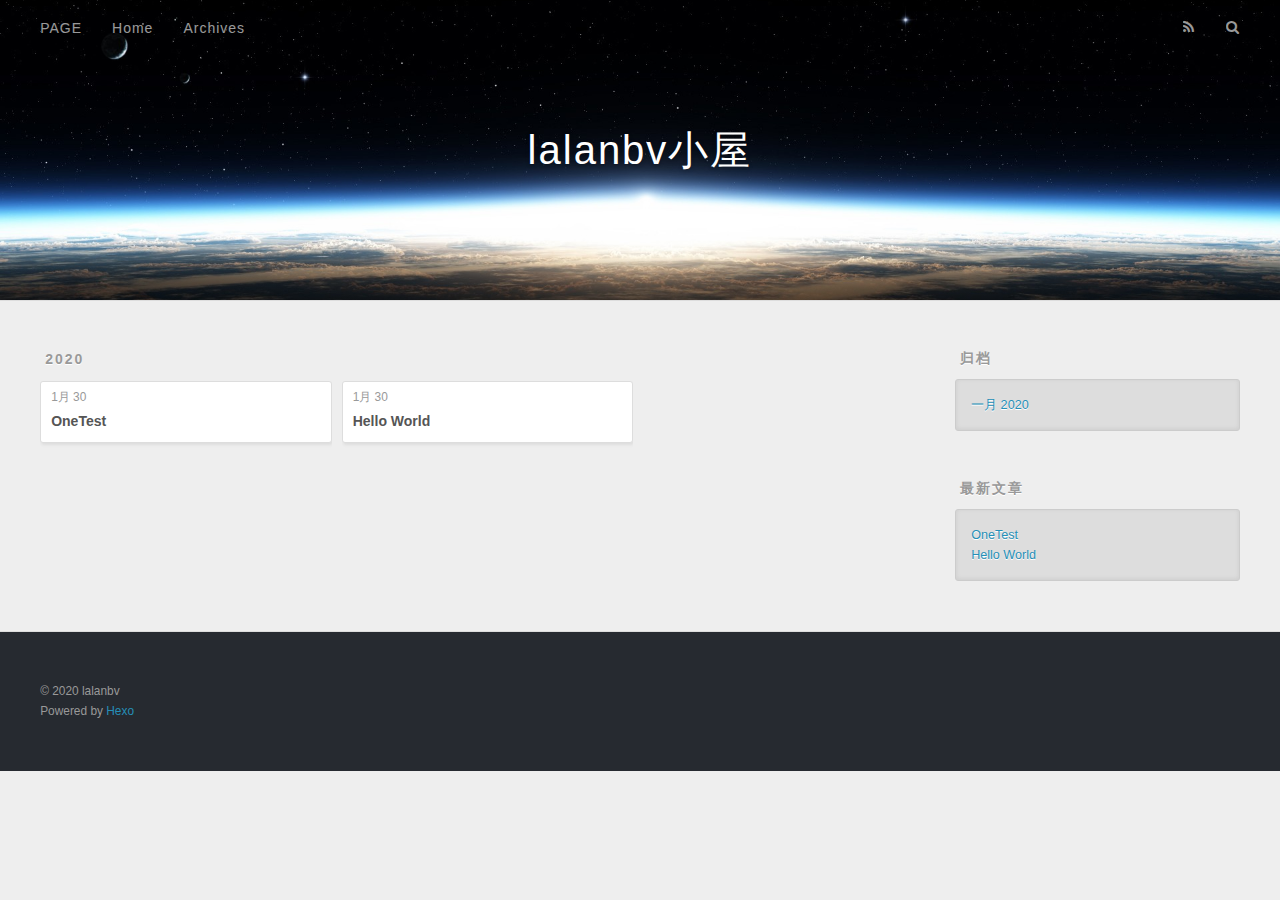
==== archives/index.html @ 75541481 "Site updated: 2020-01-31 21:48:11" ====
<!DOCTYPE html>
<html>
<head>
  <meta charset="utf-8">
  

  
  <title>归档 | lalanbv小屋</title>
  <meta name="viewport" content="width=device-width, initial-scale=1, maximum-scale=1">
  <meta property="og:type" content="website">
<meta property="og:title" content="lalanbv小屋">
<meta property="og:url" content="https://lalanbv.github.io/archives/index.html">
<meta property="og:site_name" content="lalanbv小屋">
<meta property="og:locale" content="zh_CN">
<meta property="article:author" content="lalanbv">
<meta name="twitter:card" content="summary">
  
    <link rel="alternate" href="/atom.xml" title="lalanbv小屋" type="application/atom+xml">
  
  
    <link rel="icon" href="/favicon.png">
  
  
  
<link rel="stylesheet" href="/css/style.css">

<meta name="generator" content="Hexo 4.2.0"></head>

<body>
  <div id="container">
    <div id="wrap">
      <header id="header">
  <div id="banner"></div>
  <div id="header-outer" class="outer">
    <div id="header-title" class="inner">
      <h1 id="logo-wrap">
        <a href="/" id="logo">lalanbv小屋</a>
      </h1>
      
    </div>
    <div id="header-inner" class="inner">
      <nav id="main-nav">
        <a id="main-nav-toggle" class="nav-icon"></a>
        
          <a class="main-nav-link" href="/page">PAGE</a>
        
          <a class="main-nav-link" href="/">Home</a>
        
          <a class="main-nav-link" href="/archives">Archives</a>
        
      </nav>
      <nav id="sub-nav">
        
          <a id="nav-rss-link" class="nav-icon" href="/atom.xml" title="RSS Feed"></a>
        
        <a id="nav-search-btn" class="nav-icon" title="搜索"></a>
      </nav>
      <div id="search-form-wrap">
        <form action="//google.com/search" method="get" accept-charset="UTF-8" class="search-form"><input type="search" name="q" class="search-form-input" placeholder="Search"><button type="submit" class="search-form-submit">&#xF002;</button><input type="hidden" name="sitesearch" value="https://lalanbv.github.io"></form>
      </div>
    </div>
  </div>
</header>
      <div class="outer">
        <section id="main">
  
  
    
    
      
      
      <section class="archives-wrap">
        <div class="archive-year-wrap">
          <a href="/archives/2020" class="archive-year">2020</a>
        </div>
        <div class="archives">
    
    <article class="archive-article archive-type-post">
  <div class="archive-article-inner">
    <header class="archive-article-header">
      <a href="/2020/01/30/OneTest/" class="archive-article-date">
  <time datetime="2020-01-30T15:37:26.000Z" itemprop="datePublished">1月 30</time>
</a>
      
  
    <h1 itemprop="name">
      <a class="archive-article-title" href="/2020/01/30/OneTest/">OneTest</a>
    </h1>
  

    </header>
  </div>
</article>
  
    
    
    <article class="archive-article archive-type-post">
  <div class="archive-article-inner">
    <header class="archive-article-header">
      <a href="/2020/01/30/hello-world/" class="archive-article-date">
  <time datetime="2020-01-30T10:28:28.131Z" itemprop="datePublished">1月 30</time>
</a>
      
  
    <h1 itemprop="name">
      <a class="archive-article-title" href="/2020/01/30/hello-world/">Hello World</a>
    </h1>
  

    </header>
  </div>
</article>
  
  
    </div></section>
  


</section>
        
          <aside id="sidebar">
  
    

  
    

  
    
  
    
  <div class="widget-wrap">
    <h3 class="widget-title">归档</h3>
    <div class="widget">
      <ul class="archive-list"><li class="archive-list-item"><a class="archive-list-link" href="/archives/2020/01/">一月 2020</a></li></ul>
    </div>
  </div>


  
    
  <div class="widget-wrap">
    <h3 class="widget-title">最新文章</h3>
    <div class="widget">
      <ul>
        
          <li>
            <a href="/2020/01/30/OneTest/">OneTest</a>
          </li>
        
          <li>
            <a href="/2020/01/30/hello-world/">Hello World</a>
          </li>
        
      </ul>
    </div>
  </div>

  
</aside>
        
      </div>
      <footer id="footer">
  
  <div class="outer">
    <div id="footer-info" class="inner">
      &copy; 2020 lalanbv<br>
      Powered by <a href="http://hexo.io/" target="_blank">Hexo</a>
    </div>
  </div>
</footer>
    </div>
    <nav id="mobile-nav">
  
    <a href="/page" class="mobile-nav-link">PAGE</a>
  
    <a href="/" class="mobile-nav-link">Home</a>
  
    <a href="/archives" class="mobile-nav-link">Archives</a>
  
</nav>
    

<script src="//ajax.googleapis.com/ajax/libs/jquery/2.0.3/jquery.min.js"></script>


  
<link rel="stylesheet" href="/fancybox/jquery.fancybox.css">

  
<script src="/fancybox/jquery.fancybox.pack.js"></script>




<script src="/js/script.js"></script>




  </div>
</body>
</html>
---- css/style.css ----
body {
  width: 100%;
}
body:before,
body:after {
  content: "";
  display: table;
}
body:after {
  clear: both;
}
html,
body,
div,
span,
applet,
object,
iframe,
h1,
h2,
h3,
h4,
h5,
h6,
p,
blockquote,
pre,
a,
abbr,
acronym,
address,
big,
cite,
code,
del,
dfn,
em,
img,
ins,
kbd,
q,
s,
samp,
small,
strike,
strong,
sub,
sup,
tt,
var,
dl,
dt,
dd,
ol,
ul,
li,
fieldset,
form,
label,
legend,
table,
caption,
tbody,
tfoot,
thead,
tr,
th,
td {
  margin: 0;
  padding: 0;
  border: 0;
  outline: 0;
  font-weight: inherit;
  font-style: inherit;
  font-family: inherit;
  font-size: 100%;
  vertical-align: baseline;
}
body {
  line-height: 1;
  color: #000;
  background: #fff;
}
ol,
ul {
  list-style: none;
}
table {
  border-collapse: separate;
  border-spacing: 0;
  vertical-align: middle;
}
caption,
th,
td {
  text-align: left;
  font-weight: normal;
  vertical-align: middle;
}
a img {
  border: none;
}
input,
button {
  margin: 0;
  padding: 0;
}
input::-moz-focus-inner,
button::-moz-focus-inner {
  border: 0;
  padding: 0;
}
@font-face {
  font-family: FontAwesome;
  font-style: normal;
  font-weight: normal;
  src: url("fonts/fontawesome-webfont.eot?v=#4.0.3");
  src: url("fonts/fontawesome-webfont.eot?#iefix&v=#4.0.3") format("embedded-opentype"), url("fonts/fontawesome-webfont.woff?v=#4.0.3") format("woff"), url("fonts/fontawesome-webfont.ttf?v=#4.0.3") format("truetype"), url("fonts/fontawesome-webfont.svg#fontawesomeregular?v=#4.0.3") format("svg");
}
html,
body,
#container {
  height: 100%;
}
body {
  background: #eee;
  font: 14px -apple-system, BlinkMacSystemFont, "Segoe UI", "Roboto", "Oxygen", "Ubuntu", "Cantarell", "Fira Sans", "Droid Sans", "Helvetica Neue", sans-serif;
  -webkit-text-size-adjust: 100%;
}
.outer {
  max-width: 1220px;
  margin: 0 auto;
  padding: 0 20px;
}
.outer:before,
.outer:after {
  content: "";
  display: table;
}
.outer:after {
  clear: both;
}
.inner {
  display: inline;
  float: left;
  width: 98.33333333333333%;
  margin: 0 0.833333333333333%;
}
.left,
.alignleft {
  float: left;
}
.right,
.alignright {
  float: right;
}
.clear {
  clear: both;
}
#container {
  position: relative;
}
.mobile-nav-on {
  overflow: hidden;
}
#wrap {
  height: 100%;
  width: 100%;
  position: absolute;
  top: 0;
  left: 0;
  -webkit-transition: 0.2s ease-out;
  -moz-transition: 0.2s ease-out;
  -ms-transition: 0.2s ease-out;
  transition: 0.2s ease-out;
  z-index: 1;
  background: #eee;
}
.mobile-nav-on #wrap {
  left: 280px;
}
@media screen and (min-width: 768px) {
  #main {
    display: inline;
    float: left;
    width: 73.33333333333333%;
    margin: 0 0.833333333333333%;
  }
}
.article-date,
.article-category-link,
.archive-year,
.widget-title {
  text-decoration: none;
  text-transform: uppercase;
  letter-spacing: 2px;
  color: #999;
  margin-bottom: 1em;
  margin-left: 5px;
  line-height: 1em;
  text-shadow: 0 1px #fff;
  font-weight: bold;
}
.article-inner,
.archive-article-inner {
  background: #fff;
  -webkit-box-shadow: 1px 2px 3px #ddd;
  box-shadow: 1px 2px 3px #ddd;
  border: 1px solid #ddd;
  border-radius: 3px;
}
.article-entry h1,
.widget h1 {
  font-size: 2em;
}
.article-entry h2,
.widget h2 {
  font-size: 1.5em;
}
.article-entry h3,
.widget h3 {
  font-size: 1.3em;
}
.article-entry h4,
.widget h4 {
  font-size: 1.2em;
}
.article-entry h5,
.widget h5 {
  font-size: 1em;
}
.article-entry h6,
.widget h6 {
  font-size: 1em;
  color: #999;
}
.article-entry hr,
.widget hr {
  border: 1px dashed #ddd;
}
.article-entry strong,
.widget strong {
  font-weight: bold;
}
.article-entry em,
.widget em,
.article-entry cite,
.widget cite {
  font-style: italic;
}
.article-entry sup,
.widget sup,
.article-entry sub,
.widget sub {
  font-size: 0.75em;
  line-height: 0;
  position: relative;
  vertical-align: baseline;
}
.article-entry sup,
.widget sup {
  top: -0.5em;
}
.article-entry sub,
.widget sub {
  bottom: -0.2em;
}
.article-entry small,
.widget small {
  font-size: 0.85em;
}
.article-entry acronym,
.widget acronym,
.article-entry abbr,
.widget abbr {
  border-bottom: 1px dotted;
}
.article-entry ul,
.widget ul,
.article-entry ol,
.widget ol,
.article-entry dl,
.widget dl {
  margin: 0 20px;
  line-height: 1.6em;
}
.article-entry ul ul,
.widget ul ul,
.article-entry ol ul,
.widget ol ul,
.article-entry ul ol,
.widget ul ol,
.article-entry ol ol,
.widget ol ol {
  margin-top: 0;
  margin-bottom: 0;
}
.article-entry ul,
.widget ul {
  list-style: disc;
}
.article-entry ol,
.widget ol {
  list-style: decimal;
}
.article-entry dt,
.widget dt {
  font-weight: bold;
}
#header {
  height: 300px;
  position: relative;
  border-bottom: 1px solid #ddd;
}
#header:before,
#header:after {
  content: "";
  position: absolute;
  left: 0;
  right: 0;
  height: 40px;
}
#header:before {
  top: 0;
  background: -webkit-linear-gradient(rgba(0,0,0,0.2), transparent);
  background: -moz-linear-gradient(rgba(0,0,0,0.2), transparent);
  background: -ms-linear-gradient(rgba(0,0,0,0.2), transparent);
  background: linear-gradient(rgba(0,0,0,0.2), transparent);
}
#header:after {
  bottom: 0;
  background: -webkit-linear-gradient(transparent, rgba(0,0,0,0.2));
  background: -moz-linear-gradient(transparent, rgba(0,0,0,0.2));
  background: -ms-linear-gradient(transparent, rgba(0,0,0,0.2));
  background: linear-gradient(transparent, rgba(0,0,0,0.2));
}
#header-outer {
  height: 100%;
  position: relative;
}
#header-inner {
  position: relative;
  overflow: hidden;
}
#banner {
  position: absolute;
  top: 0;
  left: 0;
  width: 100%;
  height: 100%;
  background: url("images/banner.jpg") center #000;
  -webkit-background-size: cover;
  -moz-background-size: cover;
  background-size: cover;
  z-index: -1;
}
#header-title {
  text-align: center;
  height: 40px;
  position: absolute;
  top: 50%;
  left: 0;
  margin-top: -20px;
}
#logo,
#subtitle {
  text-decoration: none;
  color: #fff;
  font-weight: 300;
  text-shadow: 0 1px 4px rgba(0,0,0,0.3);
}
#logo {
  font-size: 40px;
  line-height: 40px;
  letter-spacing: 2px;
}
#subtitle {
  font-size: 16px;
  line-height: 16px;
  letter-spacing: 1px;
}
#subtitle-wrap {
  margin-top: 16px;
}
#main-nav {
  float: left;
  margin-left: -15px;
}
.nav-icon,
.main-nav-link {
  float: left;
  color: #fff;
  opacity: 0.6;
  text-decoration: none;
  text-shadow: 0 1px rgba(0,0,0,0.2);
  -webkit-transition: opacity 0.2s;
  -moz-transition: opacity 0.2s;
  -ms-transition: opacity 0.2s;
  transition: opacity 0.2s;
  display: block;
  padding: 20px 15px;
}
.nav-icon:hover,
.main-nav-link:hover {
  opacity: 1;
}
.nav-icon {
  font-family: FontAwesome;
  text-align: center;
  font-size: 14px;
  width: 14px;
  height: 14px;
  padding: 20px 15px;
  position: relative;
  cursor: pointer;
}
.main-nav-link {
  font-weight: 300;
  letter-spacing: 1px;
}
@media screen and (max-width: 479px) {
  .main-nav-link {
    display: none;
  }
}
#main-nav-toggle {
  display: none;
}
#main-nav-toggle:before {
  content: "\f0c9";
}
@media screen and (max-width: 479px) {
  #main-nav-toggle {
    display: block;
  }
}
#sub-nav {
  float: right;
  margin-right: -15px;
}
#nav-rss-link:before {
  content: "\f09e";
}
#nav-search-btn:before {
  content: "\f002";
}
#search-form-wrap {
  position: absolute;
  top: 15px;
  width: 150px;
  height: 30px;
  right: -150px;
  opacity: 0;
  -webkit-transition: 0.2s ease-out;
  -moz-transition: 0.2s ease-out;
  -ms-transition: 0.2s ease-out;
  transition: 0.2s ease-out;
}
#search-form-wrap.on {
  opacity: 1;
  right: 0;
}
@media screen and (max-width: 479px) {
  #search-form-wrap {
    width: 100%;
    right: -100%;
  }
}
.search-form {
  position: absolute;
  top: 0;
  left: 0;
  right: 0;
  background: #fff;
  padding: 5px 15px;
  border-radius: 15px;
  -webkit-box-shadow: 0 0 10px rgba(0,0,0,0.3);
  box-shadow: 0 0 10px rgba(0,0,0,0.3);
}
.search-form-input {
  border: none;
  background: none;
  color: #555;
  width: 100%;
  font: 13px -apple-system, BlinkMacSystemFont, "Segoe UI", "Roboto", "Oxygen", "Ubuntu", "Cantarell", "Fira Sans", "Droid Sans", "Helvetica Neue", sans-serif;
  outline: none;
}
.search-form-input::-webkit-search-results-decoration,
.search-form-input::-webkit-search-cancel-button {
  -webkit-appearance: none;
}
.search-form-submit {
  position: absolute;
  top: 50%;
  right: 10px;
  margin-top: -7px;
  font: 13px FontAwesome;
  border: none;
  background: none;
  color: #bbb;
  cursor: pointer;
}
.search-form-submit:hover,
.search-form-submit:focus {
  color: #777;
}
.article {
  margin: 50px 0;
}
.article-inner {
  overflow: hidden;
}
.article-meta:before,
.article-meta:after {
  content: "";
  display: table;
}
.article-meta:after {
  clear: both;
}
.article-date {
  float: left;
}
.article-category {
  float: left;
  line-height: 1em;
  color: #ccc;
  text-shadow: 0 1px #fff;
  margin-left: 8px;
}
.article-category:before {
  content: "\2022";
}
.article-category-link {
  margin: 0 12px 1em;
}
.article-header {
  padding: 20px 20px 0;
}
.article-title {
  text-decoration: none;
  font-size: 2em;
  font-weight: bold;
  color: #555;
  line-height: 1.1em;
  -webkit-transition: color 0.2s;
  -moz-transition: color 0.2s;
  -ms-transition: color 0.2s;
  transition: color 0.2s;
}
a.article-title:hover {
  color: #258fb8;
}
.article-entry {
  color: #555;
  padding: 0 20px;
}
.article-entry:before,
.article-entry:after {
  content: "";
  display: table;
}
.article-entry:after {
  clear: both;
}
.article-entry p,
.article-entry table {
  line-height: 1.6em;
  margin: 1.6em 0;
}
.article-entry h1,
.article-entry h2,
.article-entry h3,
.article-entry h4,
.article-entry h5,
.article-entry h6 {
  font-weight: bold;
}
.article-entry h1,
.article-entry h2,
.article-entry h3,
.article-entry h4,
.article-entry h5,
.article-entry h6 {
  line-height: 1.1em;
  margin: 1.1em 0;
}
.article-entry a {
  color: #258fb8;
  text-decoration: none;
}
.article-entry a:hover {
  text-decoration: underline;
}
.article-entry ul,
.article-entry ol,
.article-entry dl {
  margin-top: 1.6em;
  margin-bottom: 1.6em;
}
.article-entry img,
.article-entry video {
  max-width: 100%;
  height: auto;
  display: block;
  margin: auto;
}
.article-entry iframe {
  border: none;
}
.article-entry table {
  width: 100%;
  border-collapse: collapse;
  border-spacing: 0;
}
.article-entry th {
  font-weight: bold;
  border-bottom: 3px solid #ddd;
  padding-bottom: 0.5em;
}
.article-entry td {
  border-bottom: 1px solid #ddd;
  padding: 10px 0;
}
.article-entry blockquote {
  font-family: Georgia, "Times New Roman", serif;
  font-size: 1.4em;
  margin: 1.6em 20px;
  text-align: center;
}
.article-entry blockquote footer {
  font-size: 14px;
  margin: 1.6em 0;
  font-family: -apple-system, BlinkMacSystemFont, "Segoe UI", "Roboto", "Oxygen", "Ubuntu", "Cantarell", "Fira Sans", "Droid Sans", "Helvetica Neue", sans-serif;
}
.article-entry blockquote footer cite:before {
  content: "—";
  padding: 0 0.5em;
}
.article-entry .pullquote {
  text-align: left;
  width: 45%;
  margin: 0;
}
.article-entry .pullquote.left {
  margin-left: 0.5em;
  margin-right: 1em;
}
.article-entry .pullquote.right {
  margin-right: 0.5em;
  margin-left: 1em;
}
.article-entry .caption {
  color: #999;
  display: block;
  font-size: 0.9em;
  margin-top: 0.5em;
  position: relative;
  text-align: center;
}
.article-entry .video-container {
  position: relative;
  padding-top: 56.25%;
  height: 0;
  overflow: hidden;
}
.article-entry .video-container iframe,
.article-entry .video-container object,
.article-entry .video-container embed {
  position: absolute;
  top: 0;
  left: 0;
  width: 100%;
  height: 100%;
  margin-top: 0;
}
.article-more-link a {
  display: inline-block;
  line-height: 1em;
  padding: 6px 15px;
  border-radius: 15px;
  background: #eee;
  color: #999;
  text-shadow: 0 1px #fff;
  text-decoration: none;
}
.article-more-link a:hover {
  background: #258fb8;
  color: #fff;
  text-decoration: none;
  text-shadow: 0 1px #1e7293;
}
.article-footer {
  font-size: 0.85em;
  line-height: 1.6em;
  border-top: 1px solid #ddd;
  padding-top: 1.6em;
  margin: 0 20px 20px;
}
.article-footer:before,
.article-footer:after {
  content: "";
  display: table;
}
.article-footer:after {
  clear: both;
}
.article-footer a {
  color: #999;
  text-decoration: none;
}
.article-footer a:hover {
  color: #555;
}
.article-tag-list-item {
  float: left;
  margin-right: 10px;
}
.article-tag-list-link:before {
  content: "#";
}
.article-comment-link {
  float: right;
}
.article-comment-link:before {
  content: "\f075";
  font-family: FontAwesome;
  padding-right: 8px;
}
.article-share-link {
  cursor: pointer;
  float: right;
  margin-left: 20px;
}
.article-share-link:before {
  content: "\f064";
  font-family: FontAwesome;
  padding-right: 6px;
}
#article-nav {
  position: relative;
}
#article-nav:before,
#article-nav:after {
  content: "";
  display: table;
}
#article-nav:after {
  clear: both;
}
@media screen and (min-width: 768px) {
  #article-nav {
    margin: 50px 0;
  }
  #article-nav:before {
    width: 8px;
    height: 8px;
    position: absolute;
    top: 50%;
    left: 50%;
    margin-top: -4px;
    margin-left: -4px;
    content: "";
    border-radius: 50%;
    background: #ddd;
    -webkit-box-shadow: 0 1px 2px #fff;
    box-shadow: 0 1px 2px #fff;
  }
}
.article-nav-link-wrap {
  text-decoration: none;
  text-shadow: 0 1px #fff;
  color: #999;
  -webkit-box-sizing: border-box;
  -moz-box-sizing: border-box;
  box-sizing: border-box;
  margin-top: 50px;
  text-align: center;
  display: block;
}
.article-nav-link-wrap:hover {
  color: #555;
}
@media screen and (min-width: 768px) {
  .article-nav-link-wrap {
    width: 50%;
    margin-top: 0;
  }
}
@media screen and (min-width: 768px) {
  #article-nav-newer {
    float: left;
    text-align: right;
    padding-right: 20px;
  }
}
@media screen and (min-width: 768px) {
  #article-nav-older {
    float: right;
    text-align: left;
    padding-left: 20px;
  }
}
.article-nav-caption {
  text-transform: uppercase;
  letter-spacing: 2px;
  color: #ddd;
  line-height: 1em;
  font-weight: bold;
}
#article-nav-newer .article-nav-caption {
  margin-right: -2px;
}
.article-nav-title {
  font-size: 0.85em;
  line-height: 1.6em;
  margin-top: 0.5em;
}
.article-share-box {
  position: absolute;
  display: none;
  background: #fff;
  -webkit-box-shadow: 1px 2px 10px rgba(0,0,0,0.2);
  box-shadow: 1px 2px 10px rgba(0,0,0,0.2);
  border-radius: 3px;
  margin-left: -145px;
  overflow: hidden;
  z-index: 1;
}
.article-share-box.on {
  display: block;
}
.article-share-input {
  width: 100%;
  background: none;
  -webkit-box-sizing: border-box;
  -moz-box-sizing: border-box;
  box-sizing: border-box;
  font: 14px -apple-system, BlinkMacSystemFont, "Segoe UI", "Roboto", "Oxygen", "Ubuntu", "Cantarell", "Fira Sans", "Droid Sans", "Helvetica Neue", sans-serif;
  padding: 0 15px;
  color: #555;
  outline: none;
  border: 1px solid #ddd;
  border-radius: 3px 3px 0 0;
  height: 36px;
  line-height: 36px;
}
.article-share-links {
  background: #eee;
}
.article-share-links:before,
.article-share-links:after {
  content: "";
  display: table;
}
.article-share-links:after {
  clear: both;
}
.article-share-twitter,
.article-share-facebook,
.article-share-pinterest,
.article-share-google {
  width: 50px;
  height: 36px;
  display: block;
  float: left;
  position: relative;
  color: #999;
  text-shadow: 0 1px #fff;
}
.article-share-twitter:before,
.article-share-facebook:before,
.article-share-pinterest:before,
.article-share-google:before {
  font-size: 20px;
  font-family: FontAwesome;
  width: 20px;
  height: 20px;
  position: absolute;
  top: 50%;
  left: 50%;
  margin-top: -10px;
  margin-left: -10px;
  text-align: center;
}
.article-share-twitter:hover,
.article-share-facebook:hover,
.article-share-pinterest:hover,
.article-share-google:hover {
  color: #fff;
}
.article-share-twitter:before {
  content: "\f099";
}
.article-share-twitter:hover {
  background: #00aced;
  text-shadow: 0 1px #008abe;
}
.article-share-facebook:before {
  content: "\f09a";
}
.article-share-facebook:hover {
  background: #3b5998;
  text-shadow: 0 1px #2f477a;
}
.article-share-pinterest:before {
  content: "\f0d2";
}
.article-share-pinterest:hover {
  background: #cb2027;
  text-shadow: 0 1px #a21a1f;
}
.article-share-google:before {
  content: "\f0d5";
}
.article-share-google:hover {
  background: #dd4b39;
  text-shadow: 0 1px #be3221;
}
.article-gallery {
  background: #000;
  position: relative;
}
.article-gallery-photos {
  position: relative;
  overflow: hidden;
}
.article-gallery-img {
  display: none;
  max-width: 100%;
}
.article-gallery-img:first-child {
  display: block;
}
.article-gallery-img.loaded {
  position: absolute;
  display: block;
}
.article-gallery-img img {
  display: block;
  max-width: 100%;
  margin: 0 auto;
}
#comments {
  background: #fff;
  -webkit-box-shadow: 1px 2px 3px #ddd;
  box-shadow: 1px 2px 3px #ddd;
  padding: 20px;
  border: 1px solid #ddd;
  border-radius: 3px;
  margin: 50px 0;
}
#comments a {
  color: #258fb8;
}
.archives-wrap {
  margin: 50px 0;
}
.archives:before,
.archives:after {
  content: "";
  display: table;
}
.archives:after {
  clear: both;
}
.archive-year-wrap {
  margin-bottom: 1em;
}
.archives {
  -webkit-column-gap: 10px;
  -moz-column-gap: 10px;
  column-gap: 10px;
}
@media screen and (min-width: 480px) and (max-width: 767px) {
  .archives {
    -webkit-column-count: 2;
    -moz-column-count: 2;
    column-count: 2;
  }
}
@media screen and (min-width: 768px) {
  .archives {
    -webkit-column-count: 3;
    -moz-column-count: 3;
    column-count: 3;
  }
}
.archive-article {
  -webkit-column-break-inside: avoid;
  page-break-inside: avoid;
  overflow: hidden;
  break-inside: avoid-column;
}
.archive-article-inner {
  padding: 10px;
  margin-bottom: 15px;
}
.archive-article-title {
  text-decoration: none;
  font-weight: bold;
  color: #555;
  -webkit-transition: color 0.2s;
  -moz-transition: color 0.2s;
  -ms-transition: color 0.2s;
  transition: color 0.2s;
  line-height: 1.6em;
}
.archive-article-title:hover {
  color: #258fb8;
}
.archive-article-footer {
  margin-top: 1em;
}
.archive-article-date {
  color: #999;
  text-decoration: none;
  font-size: 0.85em;
  line-height: 1em;
  margin-bottom: 0.5em;
  display: block;
}
#page-nav {
  margin: 50px auto;
  background: #fff;
  -webkit-box-shadow: 1px 2px 3px #ddd;
  box-shadow: 1px 2px 3px #ddd;
  border: 1px solid #ddd;
  border-radius: 3px;
  text-align: center;
  color: #999;
  overflow: hidden;
}
#page-nav:before,
#page-nav:after {
  content: "";
  display: table;
}
#page-nav:after {
  clear: both;
}
#page-nav a,
#page-nav span {
  padding: 10px 20px;
  line-height: 1;
  height: 2ex;
}
#page-nav a {
  color: #999;
  text-decoration: none;
}
#page-nav a:hover {
  background: #999;
  color: #fff;
}
#page-nav .prev {
  float: left;
}
#page-nav .next {
  float: right;
}
#page-nav .page-number {
  display: inline-block;
}
@media screen and (max-width: 479px) {
  #page-nav .page-number {
    display: none;
  }
}
#page-nav .current {
  color: #555;
  font-weight: bold;
}
#page-nav .space {
  color: #ddd;
}
#footer {
  background: #262a30;
  padding: 50px 0;
  border-top: 1px solid #ddd;
  color: #999;
}
#footer a {
  color: #258fb8;
  text-decoration: none;
}
#footer a:hover {
  text-decoration: underline;
}
#footer-info {
  line-height: 1.6em;
  font-size: 0.85em;
}
.article-entry pre,
.article-entry .highlight {
  background: #2d2d2d;
  margin: 0 -20px;
  padding: 15px 20px;
  border-style: solid;
  border-color: #ddd;
  border-width: 1px 0;
  overflow: auto;
  color: #ccc;
  line-height: 22.400000000000002px;
}
.article-entry .highlight .gutter pre,
.article-entry .gist .gist-file .gist-data .line-numbers {
  color: #666;
  font-size: 0.85em;
}
.article-entry pre,
.article-entry code {
  font-family: "Source Code Pro", Consolas, Monaco, Menlo, Consolas, monospace;
}
.article-entry code {
  background: #eee;
  text-shadow: 0 1px #fff;
  padding: 0 0.3em;
}
.article-entry pre code {
  background: none;
  text-shadow: none;
  padding: 0;
}
.article-entry .highlight pre {
  border: none;
  margin: 0;
  padding: 0;
}
.article-entry .highlight table {
  margin: 0;
  width: auto;
}
.article-entry .highlight td {
  border: none;
  padding: 0;
}
.article-entry .highlight figcaption {
  font-size: 0.85em;
  color: #999;
  line-height: 1em;
  margin-bottom: 1em;
}
.article-entry .highlight figcaption:before,
.article-entry .highlight figcaption:after {
  content: "";
  display: table;
}
.article-entry .highlight figcaption:after {
  clear: both;
}
.article-entry .highlight figcaption a {
  float: right;
}
.article-entry .highlight .gutter pre {
  text-align: right;
  padding-right: 20px;
}
.article-entry .highlight .line {
  height: 22.400000000000002px;
}
.article-entry .highlight .line.marked {
  background: #515151;
}
.article-entry .gist {
  margin: 0 -20px;
  border-style: solid;
  border-color: #ddd;
  border-width: 1px 0;
  background: #2d2d2d;
  padding: 15px 20px 15px 0;
}
.article-entry .gist .gist-file {
  border: none;
  font-family: "Source Code Pro", Consolas, Monaco, Menlo, Consolas, monospace;
  margin: 0;
}
.article-entry .gist .gist-file .gist-data {
  background: none;
  border: none;
}
.article-entry .gist .gist-file .gist-data .line-numbers {
  background: none;
  border: none;
  padding: 0 20px 0 0;
}
.article-entry .gist .gist-file .gist-data .line-data {
  padding: 0 !important;
}
.article-entry .gist .gist-file .highlight {
  margin: 0;
  padding: 0;
  border: none;
}
.article-entry .gist .gist-file .gist-meta {
  background: #2d2d2d;
  color: #999;
  font: 0.85em -apple-system, BlinkMacSystemFont, "Segoe UI", "Roboto", "Oxygen", "Ubuntu", "Cantarell", "Fira Sans", "Droid Sans", "Helvetica Neue", sans-serif;
  text-shadow: 0 0;
  padding: 0;
  margin-top: 1em;
  margin-left: 20px;
}
.article-entry .gist .gist-file .gist-meta a {
  color: #258fb8;
  font-weight: normal;
}
.article-entry .gist .gist-file .gist-meta a:hover {
  text-decoration: underline;
}
pre .comment,
pre .title {
  color: #999;
}
pre .variable,
pre .attribute,
pre .tag,
pre .regexp,
pre .ruby .constant,
pre .xml .tag .title,
pre .xml .pi,
pre .xml .doctype,
pre .html .doctype,
pre .css .id,
pre .css .class,
pre .css .pseudo {
  color: #f2777a;
}
pre .number,
pre .preprocessor,
pre .built_in,
pre .literal,
pre .params,
pre .constant {
  color: #f99157;
}
pre .class,
pre .ruby .class .title,
pre .css .rules .attribute {
  color: #9c9;
}
pre .string,
pre .value,
pre .inheritance,
pre .header,
pre .ruby .symbol,
pre .xml .cdata {
  color: #9c9;
}
pre .css .hexcolor {
  color: #6cc;
}
pre .function,
pre .python .decorator,
pre .python .title,
pre .ruby .function .title,
pre .ruby .title .keyword,
pre .perl .sub,
pre .javascript .title,
pre .coffeescript .title {
  color: #69c;
}
pre .keyword,
pre .javascript .function {
  color: #c9c;
}
@media screen and (max-width: 479px) {
  #mobile-nav {
    position: absolute;
    top: 0;
    left: 0;
    width: 280px;
    height: 100%;
    background: #191919;
    border-right: 1px solid #fff;
  }
}
@media screen and (max-width: 479px) {
  .mobile-nav-link {
    display: block;
    color: #999;
    text-decoration: none;
    padding: 15px 20px;
    font-weight: bold;
  }
  .mobile-nav-link:hover {
    color: #fff;
  }
}
@media screen and (min-width: 768px) {
  #sidebar {
    display: inline;
    float: left;
    width: 23.333333333333332%;
    margin: 0 0.833333333333333%;
  }
}
.widget-wrap {
  margin: 50px 0;
}
.widget {
  color: #777;
  text-shadow: 0 1px #fff;
  background: #ddd;
  -webkit-box-shadow: 0 -1px 4px #ccc inset;
  box-shadow: 0 -1px 4px #ccc inset;
  border: 1px solid #ccc;
  padding: 15px;
  border-radius: 3px;
}
.widget a {
  color: #258fb8;
  text-decoration: none;
}
.widget a:hover {
  text-decoration: underline;
}
.widget ul ul,
.widget ol ul,
.widget dl ul,
.widget ul ol,
.widget ol ol,
.widget dl ol,
.widget ul dl,
.widget ol dl,
.widget dl dl {
  margin-left: 15px;
  list-style: disc;
}
.widget {
  line-height: 1.6em;
  word-wrap: break-word;
  font-size: 0.9em;
}
.widget ul,
.widget ol {
  list-style: none;
  margin: 0;
}
.widget ul ul,
.widget ol ul,
.widget ul ol,
.widget ol ol {
  margin: 0 20px;
}
.widget ul ul,
.widget ol ul {
  list-style: disc;
}
.widget ul ol,
.widget ol ol {
  list-style: decimal;
}
.category-list-count,
.tag-list-count,
.archive-list-count {
  padding-left: 5px;
  color: #999;
  font-size: 0.85em;
}
.category-list-count:before,
.tag-list-count:before,
.archive-list-count:before {
  content: "(";
}
.category-list-count:after,
.tag-list-count:after,
.archive-list-count:after {
  content: ")";
}
.tagcloud a {
  margin-right: 5px;
  display: inline-block;
}
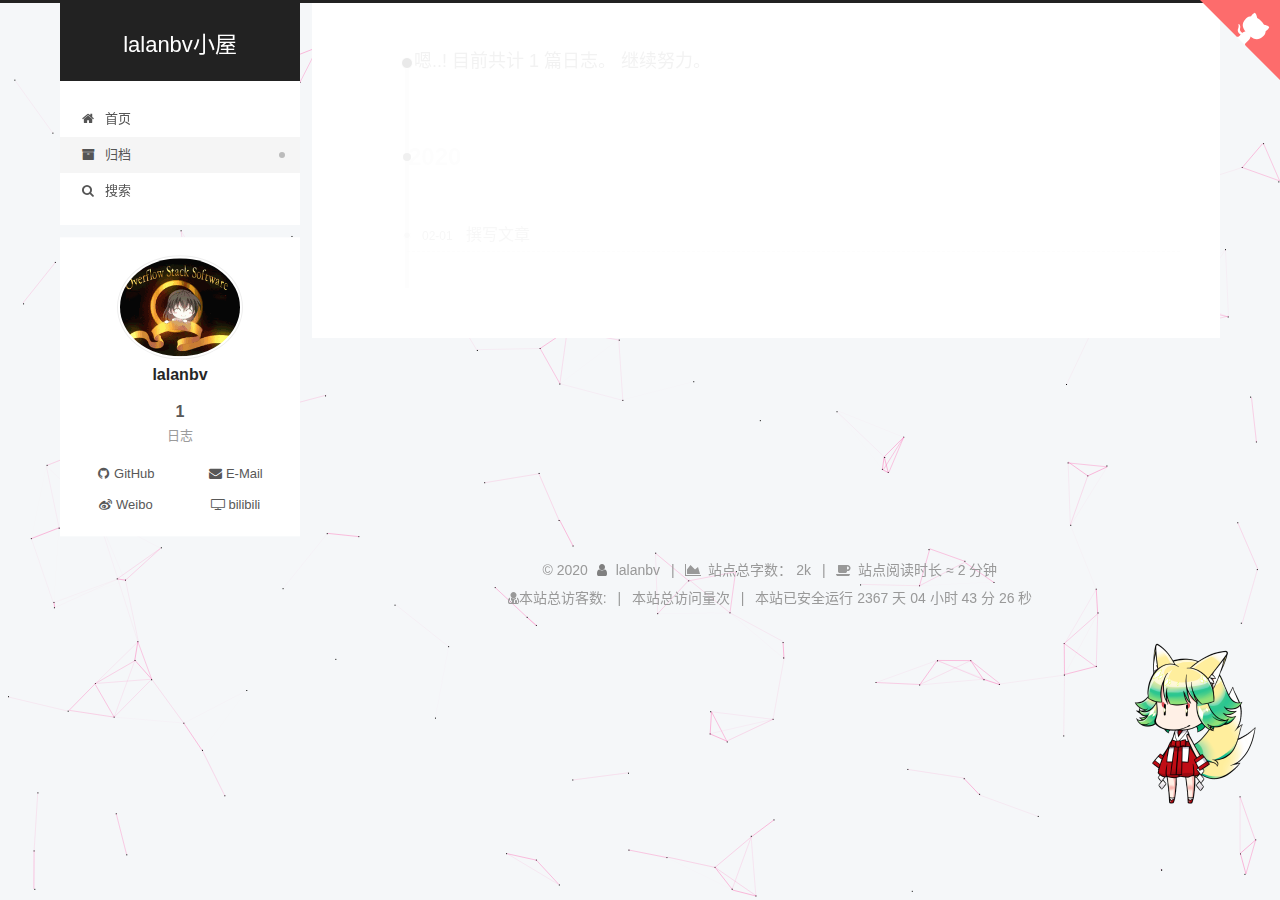
==== commit b58e753f: "Site updated: 2020-02-12 13:28:38" ====
--- a/archives/index.html
+++ b/archives/index.html
@@ -1,12 +1,47 @@
 <!DOCTYPE html>
-<html>
+<html lang="zh-CN">
 <head>
-  <meta charset="utf-8">
-  
-
-  
-  <title>归档 | lalanbv小屋</title>
-  <meta name="viewport" content="width=device-width, initial-scale=1, maximum-scale=1">
+  <meta charset="UTF-8">
+<meta name="viewport" content="width=device-width, initial-scale=1, maximum-scale=2">
+<meta name="theme-color" content="#222">
+<meta name="generator" content="Hexo 4.2.0">
+
+<link rel="stylesheet" href="/css/main.css">
+
+
+<link rel="stylesheet" href="/lib/font-awesome/css/font-awesome.min.css">
+
+
+<script id="hexo-configurations">
+  var NexT = window.NexT || {};
+  var CONFIG = {
+    hostname: new URL('https://lalanbv.github.io').hostname,
+    root: '/',
+    scheme: 'Pisces',
+    version: '7.7.0',
+    exturl: false,
+    sidebar: {"position":"left","display":"post","padding":18,"offset":12,"onmobile":false},
+    copycode: {"enable":true,"show_result":true,"style":null},
+    back2top: {"enable":true,"sidebar":false,"scrollpercent":false},
+    bookmark: {"enable":false,"color":"#222","save":"auto"},
+    fancybox: false,
+    mediumzoom: false,
+    lazyload: false,
+    pangu: false,
+    comments: {"style":"tabs","active":null,"storage":true,"lazyload":false,"nav":null},
+    algolia: {
+      appID: '',
+      apiKey: '',
+      indexName: '',
+      hits: {"per_page":10},
+      labels: {"input_placeholder":"Search for Posts","hits_empty":"We didn't find any results for the search: ${query}","hits_stats":"${hits} results found in ${time} ms"}
+    },
+    localsearch: {"enable":true,"trigger":"auto","top_n_per_article":1,"unescape":false,"preload":false},
+    path: 'search.xml',
+    motion: {"enable":true,"async":false,"transition":{"post_block":"fadeIn","post_header":"slideDownIn","post_body":"slideDownIn","coll_header":"slideLeftIn","sidebar":"slideUpIn"}}
+  };
+</script>
+
   <meta property="og:type" content="website">
 <meta property="og:title" content="lalanbv小屋">
 <meta property="og:url" content="https://lalanbv.github.io/archives/index.html">
@@ -14,190 +49,508 @@
 <meta property="og:locale" content="zh_CN">
 <meta property="article:author" content="lalanbv">
 <meta name="twitter:card" content="summary">
-  
-    <link rel="alternate" href="/atom.xml" title="lalanbv小屋" type="application/atom+xml">
-  
-  
-    <link rel="icon" href="/favicon.png">
-  
-  
-  
-<link rel="stylesheet" href="/css/style.css">
-
-<meta name="generator" content="Hexo 4.2.0"></head>
-
-<body>
-  <div id="container">
-    <div id="wrap">
-      <header id="header">
-  <div id="banner"></div>
-  <div id="header-outer" class="outer">
-    <div id="header-title" class="inner">
-      <h1 id="logo-wrap">
-        <a href="/" id="logo">lalanbv小屋</a>
-      </h1>
+
+<link rel="canonical" href="https://lalanbv.github.io/archives/">
+
+
+<script id="page-configurations">
+  // https://hexo.io/docs/variables.html
+  CONFIG.page = {
+    sidebar: "",
+    isHome: false,
+    isPost: false
+  };
+</script>
+
+  <script type="text/javascript" src="/js/src/jquery.js"></script>
+  <script type="text/javascript" src="/js/src/clickon.js"></script>
+  <title>归档 | lalanbv小屋</title>
+  
+
+
+
+
+
+
+  <noscript>
+  <style>
+  .use-motion .brand,
+  .use-motion .menu-item,
+  .sidebar-inner,
+  .use-motion .post-block,
+  .use-motion .pagination,
+  .use-motion .comments,
+  .use-motion .post-header,
+  .use-motion .post-body,
+  .use-motion .collection-header { opacity: initial; }
+
+  .use-motion .site-title,
+  .use-motion .site-subtitle {
+    opacity: initial;
+    top: initial;
+  }
+
+  .use-motion .logo-line-before i { left: initial; }
+  .use-motion .logo-line-after i { right: initial; }
+  </style>
+</noscript>
+
+</head>
+
+<body itemscope itemtype="http://schema.org/WebPage">
+  <div class="container use-motion">
+    <div class="headband"></div>
+    <a href="https://github.com/lalanbv" target="_blank" rel="noopener" class="github-corner" aria-label="View source on GitHub">
+      <svg width="80" height="80" viewBox="0 0 250 250" style="fill:#FD6C6C; color:#fff; position: absolute; top: 0; border: 0; right: 0;" aria-hidden="true">
+          <path d="M0,0 L115,115 L130,115 L142,142 L250,250 L250,0 Z"></path>
+          <path d="M128.3,109.0 C113.8,99.7 119.0,89.6 119.0,89.6 C122.0,82.7 120.5,78.6 120.5,78.6 C119.2,72.0 123.4,76.3 123.4,76.3 C127.3,80.9 125.5,87.3 125.5,87.3 C122.9,97.6 130.6,101.9 134.4,103.2" fill="currentColor" style="transform-origin: 130px 106px;" class="octo-arm"></path>
+          <path d="M115.0,115.0 C114.9,115.1 118.7,116.5 119.8,115.4 L133.7,101.6 C136.9,99.2 139.9,98.4 142.2,98.6 C133.8,88.0 127.5,74.4 143.8,58.0 C148.5,53.4 154.0,51.2 159.7,51.0 C160.3,49.4 163.2,43.6 171.4,40.1 C171.4,40.1 176.1,42.5 178.8,56.2 C183.1,58.6 187.2,61.8 190.9,65.4 C194.5,69.0 197.7,73.2 200.1,77.6 C213.8,80.2 216.3,84.9 216.3,84.9 C212.7,93.1 206.9,96.0 205.4,96.6 C205.1,102.4 203.0,107.8 198.3,112.5 C181.9,128.9 168.3,122.5 157.7,114.1 C157.9,116.9 156.7,120.9 152.7,124.9 L141.0,136.5 C139.8,137.7 141.6,141.9 141.8,141.8 Z" fill="currentColor" class="octo-body"></path>
+      </svg>
+    </a>
+    <style>.github-corner:hover .octo-arm{animation:octocat-wave 560ms ease-in-out}@keyframes octocat-wave{0%,100%{transform:rotate(0)}20%,60%{transform:rotate(-25deg)}40%,80%{transform:rotate(10deg)}}@media (max-width:500px){.github-corner:hover .octo-arm{animation:none}.github-corner .octo-arm{animation:octocat-wave 560ms ease-in-out}}</style>
+
+    <header class="header" itemscope itemtype="http://schema.org/WPHeader">
+      <div class="header-inner"><div class="site-brand-container">
+  <div class="site-meta">
+
+    <div>
+      <a href="/" class="brand" rel="start">
+        <span class="logo-line-before"><i></i></span>
+        <span class="site-title">lalanbv小屋</span>
+        <span class="logo-line-after"><i></i></span>
+      </a>
+    </div>
+  </div>
+
+  <div class="site-nav-toggle">
+    <div class="toggle" aria-label="切换导航栏">
+      <span class="toggle-line toggle-line-first"></span>
+      <span class="toggle-line toggle-line-middle"></span>
+      <span class="toggle-line toggle-line-last"></span>
+    </div>
+  </div>
+</div>
+
+
+<nav class="site-nav">
+  
+  <ul id="menu" class="menu">
+        <li class="menu-item menu-item-home">
+
+    <a href="/" rel="section"><i class="fa fa-fw fa-home"></i>首页</a>
+
+  </li>
+        <li class="menu-item menu-item-archives">
+
+    <a href="/archives/" rel="section"><i class="fa fa-fw fa-archive"></i>归档</a>
+
+  </li>
+      <li class="menu-item menu-item-search">
+        <a role="button" class="popup-trigger"><i class="fa fa-search fa-fw"></i>搜索
+        </a>
+      </li>
+  </ul>
+
+</nav>
+  <div class="site-search">
+    <div class="popup search-popup">
+    <div class="search-header">
+  <span class="search-icon">
+    <i class="fa fa-search"></i>
+  </span>
+  <div class="search-input-container">
+    <input autocomplete="off" autocorrect="off" autocapitalize="none"
+           placeholder="搜索..." spellcheck="false"
+           type="text" id="search-input">
+  </div>
+  <span class="popup-btn-close">
+    <i class="fa fa-times-circle"></i>
+  </span>
+</div>
+<div id="search-result"></div>
+
+</div>
+<div class="search-pop-overlay"></div>
+
+  </div>
+</div>
+    </header>
+
+    
+  <div class="back-to-top">
+    <i class="fa fa-arrow-up"></i>
+    <span>0%</span>
+  </div>
+
+
+    <main class="main">
+      <div class="main-inner">
+        <div class="content-wrap">
+          
+
+          <div class="content">
+            
+
+  
+  
+  
+  <div class="post-block">
+    <div class="posts-collapse">
+      <div class="collection-title">
+        <span class="collection-header">嗯..! 目前共计 1 篇日志。 继续努力。</span>
+      </div>
+
       
+    <div class="collection-year">
+      <h1 class="collection-header">2020</h1>
     </div>
-    <div id="header-inner" class="inner">
-      <nav id="main-nav">
-        <a id="main-nav-toggle" class="nav-icon"></a>
+
+  <article itemscope itemtype="http://schema.org/Article">
+    <header class="post-header">
+
+      <div class="post-meta">
+        <time itemprop="dateCreated"
+              datetime="2020-02-01T21:26:27+08:00"
+              content="2020-02-01">
+          02-01
+        </time>
+      </div>
+
+      <h2 class="post-title">
+          <a class="post-title-link" href="/2020/02/01/%E6%92%B0%E5%86%99%E6%96%87%E7%AB%A0/" itemprop="url">
+            <span itemprop="name">撰写文章</span>
+          </a>
+      </h2>
+
+    </header>
+  </article>
+
+
+    </div>
+  </div>
+  
+  
+  
+
+  
+
+
+
+          </div>
+          
+
+<script>
+  window.addEventListener('tabs:register', () => {
+    let activeClass = CONFIG.comments.activeClass;
+    if (CONFIG.comments.storage) {
+      activeClass = localStorage.getItem('comments_active') || activeClass;
+    }
+    if (activeClass) {
+      let activeTab = document.querySelector(`a[href="#comment-${activeClass}"]`);
+      if (activeTab) {
+        activeTab.click();
+      }
+    }
+  });
+  if (CONFIG.comments.storage) {
+    window.addEventListener('tabs:click', event => {
+      if (!event.target.matches('.tabs-comment .tab-content .tab-pane')) return;
+      let commentClass = event.target.classList[1];
+      localStorage.setItem('comments_active', commentClass);
+    });
+  }
+</script>
+
+        </div>
+          
+  
+  <div class="toggle sidebar-toggle">
+    <span class="toggle-line toggle-line-first"></span>
+    <span class="toggle-line toggle-line-middle"></span>
+    <span class="toggle-line toggle-line-last"></span>
+  </div>
+
+  <aside class="sidebar">
+    <div class="sidebar-inner">
+
+      <ul class="sidebar-nav motion-element">
+        <li class="sidebar-nav-toc">
+          文章目录
+        </li>
+        <li class="sidebar-nav-overview">
+          站点概览
+        </li>
+      </ul>
+
+      <!--noindex-->
+      <div class="post-toc-wrap sidebar-panel">
+      </div>
+      <!--/noindex-->
+
+      <div class="site-overview-wrap sidebar-panel">
+        <div class="site-author motion-element" itemprop="author" itemscope itemtype="http://schema.org/Person">
+    <img class="site-author-image" itemprop="image" alt="lalanbv"
+      src="/images/avatar.gif">
+  <p class="site-author-name" itemprop="name">lalanbv</p>
+  <div class="site-description" itemprop="description"></div>
+</div>
+<div class="site-state-wrap motion-element">
+  <nav class="site-state">
+      <div class="site-state-item site-state-posts">
+          <a href="/archives/">
         
-          <a class="main-nav-link" href="/page">PAGE</a>
+          <span class="site-state-item-count">1</span>
+          <span class="site-state-item-name">日志</span>
+        </a>
+      </div>
+  </nav>
+</div>
+  <div class="links-of-author motion-element">
+      <span class="links-of-author-item">
+        <a href="https://github.com/lalanbv" title="GitHub → https:&#x2F;&#x2F;github.com&#x2F;lalanbv" rel="noopener" target="_blank"><i class="fa fa-fw fa-github"></i>GitHub</a>
+      </span>
+      <span class="links-of-author-item">
+        <a href="mailto:a398344860@foxmail.com" title="E-Mail → mailto:a398344860@foxmail.com" rel="noopener" target="_blank"><i class="fa fa-fw fa-envelope"></i>E-Mail</a>
+      </span>
+      <span class="links-of-author-item">
+        <a href="https://weibo.com/lalanbv" title="Weibo → https:&#x2F;&#x2F;weibo.com&#x2F;lalanbv" rel="noopener" target="_blank"><i class="fa fa-fw fa-weibo"></i>Weibo</a>
+      </span>
+      <span class="links-of-author-item">
+        <a href="https://space.bilibili.com/12299140" title="bilibili → https:&#x2F;&#x2F;space.bilibili.com&#x2F;12299140" rel="noopener" target="_blank"><i class="fa fa-fw fa-tv"></i>bilibili</a>
+      </span>
+  </div>
+
+
+
+      </div>
+
+    </div>
+  </aside>
+  <div id="sidebar-dimmer"></div>
+
+
+      </div>
+    </main>
+
+    <footer class="footer">
+      <div class="footer-inner">
         
-          <a class="main-nav-link" href="/">Home</a>
+
+<div class="copyright">
+  
+  &copy; 
+  <span itemprop="copyrightYear">2020</span>
+  <span class="with-love">
+    <i class="fa fa-user"></i>
+  </span>
+  <span class="author" itemprop="copyrightHolder">lalanbv</span>
+    <span class="post-meta-divider">|</span>
+    <span class="post-meta-item-icon">
+      <i class="fa fa-area-chart"></i>
+    </span>
+      <span class="post-meta-item-text">站点总字数：</span>
+    <span title="站点总字数">2k</span>
+    <span class="post-meta-divider">|</span>
+    <span class="post-meta-item-icon">
+      <i class="fa fa-coffee"></i>
+    </span>
+      <span class="post-meta-item-text">站点阅读时长 &asymp;</span>
+    <span title="站点阅读时长">2 分钟</span>
+</div>
+  <div class="powered-by">
+    <span id="busuanzi_container_site_uv">
+      <i class="fa fa-user-md"></i>本站总访客数:<span id="busuanzi_value_site_uv"></span>
+        <span class="post-meta-divider">|</span>
+    </span>
+    <span id="busuanzi_container_site_pv">
+        本站总访问量<span id="busuanzi_value_site_pv"></span>次
+          <span class="post-meta-divider">|</span>
+    </span>
+    <span id="BZYXDATE"></span>
+  </div>
+
+<script language=javascript>
+function show_date_time(){
+  var now = new Date(); 
+  window.setTimeout("show_date_time()", 1000);
+      var grt= new Date("01/30/2020 12:00:00");//此处修改你的建站时间或者网站上线时间 
+      now.setTime(now.getTime()+250); 
+      days = (now - grt ) / 1000 / 60 / 60 / 24; dnum = Math.floor(days); 
+      hours = (now - grt ) / 1000 / 60 / 60 - (24 * dnum); hnum = Math.floor(hours); 
+      if(String(hnum).length ==1 ){hnum = "0" + hnum;} minutes = (now - grt ) / 1000 /60 - (24 * 60 * dnum) - (60 * hnum); 
+      mnum = Math.floor(minutes); if(String(mnum).length ==1 ){mnum = "0" + mnum;} 
+      seconds = (now - grt ) / 1000 - (24 * 60 * 60 * dnum) - (60 * 60 * hnum) - (60 * mnum); 
+      snum = Math.round(seconds); if(String(snum).length ==1 ){snum = "0" + snum;} 
+      document.getElementById("BZYXDATE").innerHTML = "本站已安全运行 "+dnum+" 天 "+hnum + " 小时 " + mnum + " 分 " + snum + " 秒"; 
+}
+show_date_time();
+</script>
         
-          <a class="main-nav-link" href="/archives">Archives</a>
-        
-      </nav>
-      <nav id="sub-nav">
-        
-          <a id="nav-rss-link" class="nav-icon" href="/atom.xml" title="RSS Feed"></a>
-        
-        <a id="nav-search-btn" class="nav-icon" title="搜索"></a>
-      </nav>
-      <div id="search-form-wrap">
-        <form action="//google.com/search" method="get" accept-charset="UTF-8" class="search-form"><input type="search" name="q" class="search-form-input" placeholder="Search"><button type="submit" class="search-form-submit">&#xF002;</button><input type="hidden" name="sitesearch" value="https://lalanbv.github.io"></form>
-      </div>
-    </div>
-  </div>
-</header>
-      <div class="outer">
-        <section id="main">
-  
-  
-    
-    
-      
-      
-      <section class="archives-wrap">
-        <div class="archive-year-wrap">
-          <a href="/archives/2020" class="archive-year">2020</a>
-        </div>
-        <div class="archives">
-    
-    <article class="archive-article archive-type-post">
-  <div class="archive-article-inner">
-    <header class="archive-article-header">
-      <a href="/2020/01/30/OneTest/" class="archive-article-date">
-  <time datetime="2020-01-30T15:37:26.000Z" itemprop="datePublished">1月 30</time>
-</a>
-      
-  
-    <h1 itemprop="name">
-      <a class="archive-article-title" href="/2020/01/30/OneTest/">OneTest</a>
-    </h1>
-  
-
-    </header>
-  </div>
-</article>
-  
-    
-    
-    <article class="archive-article archive-type-post">
-  <div class="archive-article-inner">
-    <header class="archive-article-header">
-      <a href="/2020/01/30/hello-world/" class="archive-article-date">
-  <time datetime="2020-01-30T10:28:28.131Z" itemprop="datePublished">1月 30</time>
-</a>
-      
-  
-    <h1 itemprop="name">
-      <a class="archive-article-title" href="/2020/01/30/hello-world/">Hello World</a>
-    </h1>
-  
-
-    </header>
-  </div>
-</article>
-  
-  
-    </div></section>
-  
-
-
-</section>
-        
-          <aside id="sidebar">
-  
-    
-
-  
-    
-
-  
-    
-  
-    
-  <div class="widget-wrap">
-    <h3 class="widget-title">归档</h3>
-    <div class="widget">
-      <ul class="archive-list"><li class="archive-list-item"><a class="archive-list-link" href="/archives/2020/01/">一月 2020</a></li></ul>
-    </div>
-  </div>
-
-
-  
-    
-  <div class="widget-wrap">
-    <h3 class="widget-title">最新文章</h3>
-    <div class="widget">
-      <ul>
-        
-          <li>
-            <a href="/2020/01/30/OneTest/">OneTest</a>
-          </li>
-        
-          <li>
-            <a href="/2020/01/30/hello-world/">Hello World</a>
-          </li>
-        
-      </ul>
-    </div>
-  </div>
-
-  
-</aside>
-        
-      </div>
-      <footer id="footer">
-  
-  <div class="outer">
-    <div id="footer-info" class="inner">
-      &copy; 2020 lalanbv<br>
-      Powered by <a href="http://hexo.io/" target="_blank">Hexo</a>
-    </div>
-  </div>
-</footer>
-    </div>
-    <nav id="mobile-nav">
-  
-    <a href="/page" class="mobile-nav-link">PAGE</a>
-  
-    <a href="/" class="mobile-nav-link">Home</a>
-  
-    <a href="/archives" class="mobile-nav-link">Archives</a>
-  
-</nav>
-    
-
-<script src="//ajax.googleapis.com/ajax/libs/jquery/2.0.3/jquery.min.js"></script>
-
-
-  
-<link rel="stylesheet" href="/fancybox/jquery.fancybox.css">
-
-  
-<script src="/fancybox/jquery.fancybox.pack.js"></script>
-
-
-
-
-<script src="/js/script.js"></script>
-
-
-
-
-  </div>
-</body>
-</html>+<div class="busuanzi-count">
+  <script async src="https://busuanzi.ibruce.info/busuanzi/2.3/busuanzi.pure.mini.js"></script>
+</div>
+
+
+
+
+
+
+  <script>
+  function leancloudSelector(url) {
+    url = encodeURI(url);
+    return document.getElementById(url).querySelector('.leancloud-visitors-count');
+  }
+  if (CONFIG.page.isPost) {
+    function addCount(Counter) {
+      var visitors = document.querySelector('.leancloud_visitors');
+      var url = decodeURI(visitors.getAttribute('id'));
+      var title = visitors.getAttribute('data-flag-title');
+
+      Counter('get', `/classes/Counter?where=${JSON.stringify({ url })}`)
+        .then(response => response.json())
+        .then(({ results }) => {
+          if (results.length > 0) {
+            var counter = results[0];
+              leancloudSelector(url).innerText = counter.time + 1;
+            Counter('put', '/classes/Counter/' + counter.objectId, { time: { '__op': 'Increment', 'amount': 1 } })
+              .then(response => response.json())
+              .catch(error => {
+                console.error('Failed to save visitor count', error);
+              })
+          } else {
+              leancloudSelector(url).innerText = 'Counter not initialized! More info at console err msg.';
+              console.error('ATTENTION! LeanCloud counter has security bug, see how to solve it here: https://github.com/theme-next/hexo-leancloud-counter-security. \n However, you can still use LeanCloud without security, by setting `security` option to `false`.');
+            
+          }
+        })
+        .catch(error => {
+          console.error('LeanCloud Counter Error', error);
+        });
+    }
+  } else {
+    function showTime(Counter) {
+      var visitors = document.querySelectorAll('.leancloud_visitors');
+      var entries = [...visitors].map(element => {
+        return decodeURI(element.getAttribute('id'));
+      });
+
+      Counter('get', `/classes/Counter?where=${JSON.stringify({ url: { '$in': entries } })}`)
+        .then(response => response.json())
+        .then(({ results }) => {
+          if (results.length === 0) {
+            document.querySelectorAll('.leancloud_visitors .leancloud-visitors-count').forEach(element => {
+              element.innerText = 0;
+            });
+            return;
+          }
+          for (let item of results) {
+            let { url, time } = item;
+            leancloudSelector(url).innerText = time;
+          }
+          for (let url of entries) {
+            var element = leancloudSelector(url);
+            if (element.innerText == '') {
+              element.innerText = 0;
+            }
+          }
+        })
+        .catch(error => {
+          console.error('LeanCloud Counter Error', error);
+        });
+    }
+  }
+
+  fetch('https://app-router.leancloud.cn/2/route?appId=')
+    .then(response => response.json())
+    .then(({ api_server }) => {
+      var Counter = (method, url, data) => {
+        return fetch(`https://${api_server}/1.1${url}`, {
+          method: method,
+          headers: {
+            'X-LC-Id': '',
+            'X-LC-Key': '',
+            'Content-Type': 'application/json',
+          },
+          body: JSON.stringify(data)
+        });
+      };
+      if (CONFIG.page.isPost) {
+        if (CONFIG.hostname !== location.hostname) return;
+        addCount(Counter);
+      } else if (document.querySelectorAll('.post-title-link').length >= 1) {
+        showTime(Counter);
+      }
+    });
+  </script>
+
+
+      </div>
+    </footer>
+  </div>
+
+  
+  
+  <script color='255,105,180' opacity='1' zIndex='-1' count='198' src="/lib/canvas-nest/canvas-nest.min.js"></script>
+  <script src="/lib/anime.min.js"></script>
+  <script src="/lib/velocity/velocity.min.js"></script>
+  <script src="/lib/velocity/velocity.ui.min.js"></script>
+
+<script src="/js/utils.js"></script>
+
+<script src="/js/motion.js"></script>
+
+
+<script src="/js/schemes/pisces.js"></script>
+
+
+<script src="/js/next-boot.js"></script>
+
+
+
+
+  
+
+
+
+  <script>
+  if (CONFIG.page.isPost) {
+    wpac_init = window.wpac_init || [];
+    wpac_init.push({
+      widget: 'Rating',
+      id: ,
+      el: 'wpac-rating',
+      color: 'fc6423'
+    });
+    (function() {
+      if ('WIDGETPACK_LOADED' in window) return;
+      WIDGETPACK_LOADED = true;
+      var mc = document.createElement('script');
+      mc.type = 'text/javascript';
+      mc.async = true;
+      mc.src = '//embed.widgetpack.com/widget.js';
+      var s = document.getElementsByTagName('script')[0]; s.parentNode.insertBefore(mc, s.nextSibling);
+    })();
+  }
+  </script>
+
+  
+<script src="/js/local-search.js"></script>
+
+
+
+
+
+
+
+
+
+
+
+
+
+  
+
+  
+
+<script src="/live2dw/lib/L2Dwidget.min.js?094cbace49a39548bed64abff5988b05"></script><script>L2Dwidget.init({"model":{"jsonPath":"/live2dw/assets/nico.model.json"},"display":{"position":"right","width":200,"height":400},"mobile":{"show":true,"search":null},"path":"search.xml","field":"post","format":"html","limit":10000,"symbols_count_time":{"symbols":true,"time":true,"total_symbols":true,"total_time":true,"exclude_codeblock":false},"log":false,"pluginJsPath":"lib/","pluginModelPath":"assets/","pluginRootPath":"live2dw/","tagMode":false});</script></body>
+</html>
--- a/css/main.css
+++ b/css/main.css
@@ -0,0 +1,2606 @@
+html {
+  line-height: 1.15; /* 1 */
+  -webkit-text-size-adjust: 100%; /* 2 */
+}
+body {
+  margin: 0;
+}
+main {
+  display: block;
+}
+h1 {
+  font-size: 2em;
+  margin: 0.67em 0;
+}
+hr {
+  box-sizing: content-box; /* 1 */
+  height: 0; /* 1 */
+  overflow: visible; /* 2 */
+}
+pre {
+  font-family: monospace, monospace; /* 1 */
+  font-size: 1em; /* 2 */
+}
+a {
+  background: transparent;
+}
+abbr[title] {
+  border-bottom: none; /* 1 */
+  text-decoration: underline; /* 2 */
+  text-decoration: underline dotted; /* 2 */
+}
+b,
+strong {
+  font-weight: bolder;
+}
+code,
+kbd,
+samp {
+  font-family: monospace, monospace; /* 1 */
+  font-size: 1em; /* 2 */
+}
+small {
+  font-size: 80%;
+}
+sub,
+sup {
+  font-size: 75%;
+  line-height: 0;
+  position: relative;
+  vertical-align: baseline;
+}
+sub {
+  bottom: -0.25em;
+}
+sup {
+  top: -0.5em;
+}
+img {
+  border-style: none;
+}
+button,
+input,
+optgroup,
+select,
+textarea {
+  font-family: inherit; /* 1 */
+  font-size: 100%; /* 1 */
+  line-height: 1.15; /* 1 */
+  margin: 0; /* 2 */
+}
+button,
+input {
+/* 1 */
+  overflow: visible;
+}
+button,
+select {
+/* 1 */
+  text-transform: none;
+}
+button,
+[type='button'],
+[type='reset'],
+[type='submit'] {
+  -webkit-appearance: button;
+}
+button::-moz-focus-inner,
+[type='button']::-moz-focus-inner,
+[type='reset']::-moz-focus-inner,
+[type='submit']::-moz-focus-inner {
+  border-style: none;
+  padding: 0;
+}
+button:-moz-focusring,
+[type='button']:-moz-focusring,
+[type='reset']:-moz-focusring,
+[type='submit']:-moz-focusring {
+  outline: 1px dotted ButtonText;
+}
+fieldset {
+  padding: 0.35em 0.75em 0.625em;
+}
+legend {
+  box-sizing: border-box; /* 1 */
+  color: inherit; /* 2 */
+  display: table; /* 1 */
+  max-width: 100%; /* 1 */
+  padding: 0; /* 3 */
+  white-space: normal; /* 1 */
+}
+progress {
+  vertical-align: baseline;
+}
+textarea {
+  overflow: auto;
+}
+[type='checkbox'],
+[type='radio'] {
+  box-sizing: border-box; /* 1 */
+  padding: 0; /* 2 */
+}
+[type='number']::-webkit-inner-spin-button,
+[type='number']::-webkit-outer-spin-button {
+  height: auto;
+}
+[type='search'] {
+  outline-offset: -2px; /* 2 */
+  -webkit-appearance: textfield; /* 1 */
+}
+[type='search']::-webkit-search-decoration {
+  -webkit-appearance: none;
+}
+::-webkit-file-upload-button {
+  font: inherit; /* 2 */
+  -webkit-appearance: button; /* 1 */
+}
+details {
+  display: block;
+}
+summary {
+  display: list-item;
+}
+template {
+  display: none;
+}
+[hidden] {
+  display: none;
+}
+::selection {
+  background: #262a30;
+  color: #fff;
+}
+html,
+body {
+  height: 100%;
+}
+body {
+  background: #f5f7f9;
+  color: #555;
+  font-family: 'Lato', "PingFang SC", "Microsoft YaHei", sans-serif;
+  font-size: 1em;
+  line-height: 2;
+}
+@media (max-width: 991px) {
+  body {
+    padding-left: 0 !important;
+    padding-right: 0 !important;
+  }
+}
+h1,
+h2,
+h3,
+h4,
+h5,
+h6 {
+  font-family: 'Lato', "PingFang SC", "Microsoft YaHei", sans-serif;
+  font-weight: bold;
+  line-height: 1.5;
+  margin: 20px 0 15px;
+}
+h1 {
+  font-size: 1.5em;
+}
+h2 {
+  font-size: 1.375em;
+}
+h3 {
+  font-size: 1.25em;
+}
+h4 {
+  font-size: 1.125em;
+}
+h5 {
+  font-size: 1em;
+}
+h6 {
+  font-size: 0.875em;
+}
+p {
+  margin: 0 0 20px 0;
+}
+a,
+span.exturl {
+  border-bottom: 1px solid #999;
+  color: #555;
+  outline: 0;
+  text-decoration: none;
+  overflow-wrap: break-word;
+  word-wrap: break-word;
+  cursor: pointer;
+}
+a:hover,
+span.exturl:hover {
+  border-bottom-color: #222;
+  color: #222;
+}
+iframe,
+img,
+video {
+  display: block;
+  margin-left: auto;
+  margin-right: auto;
+  max-width: 100%;
+}
+hr {
+  background-color: #ddd;
+  background-image: repeating-linear-gradient(-45deg, #fff, #fff 4px, transparent 4px, transparent 8px);
+  border: 0;
+  height: 3px;
+  margin: 40px 0;
+}
+blockquote {
+  border-left: 4px solid #ddd;
+  color: #666;
+  margin: 0;
+  padding: 0 15px;
+}
+blockquote cite::before {
+  content: '-';
+  padding: 0 5px;
+}
+dt {
+  font-weight: 700;
+}
+dd {
+  margin: 0;
+  padding: 0;
+}
+kbd {
+  background-color: #f5f5f5;
+  background-image: linear-gradient(#eee, #fff, #eee);
+  border: 1px solid #ccc;
+  border-radius: 0.2em;
+  box-shadow: 0.1em 0.1em 0.2em rgba(0,0,0,0.1);
+  font-family: inherit;
+  padding: 0.1em 0.3em;
+  white-space: nowrap;
+}
+.table-container {
+  -webkit-overflow-scrolling: touch;
+  overflow: auto;
+}
+table {
+  border-collapse: collapse;
+  border-spacing: 0;
+  font-size: 0.875em;
+  margin: 0 0 20px 0;
+  width: 100%;
+}
+tbody tr:nth-of-type(odd) {
+  background: #f9f9f9;
+}
+tbody tr:hover {
+  background: #f5f5f5;
+}
+caption,
+th,
+td {
+  font-weight: normal;
+  padding: 8px;
+  text-align: left;
+  vertical-align: middle;
+}
+th,
+td {
+  border: 1px solid #ddd;
+  border-bottom: 3px solid #ddd;
+}
+th {
+  font-weight: 700;
+  padding-bottom: 10px;
+}
+td {
+  border-bottom-width: 1px;
+}
+.btn {
+  background: #fff;
+  border: 2px solid #555;
+  border-radius: 2px;
+  color: #555;
+  display: inline-block;
+  font-size: 0.875em;
+  line-height: 2;
+  padding: 0 20px;
+  text-decoration: none;
+  transition-property: background-color;
+  transition-delay: 0s;
+  transition-duration: 0.2s;
+  transition-timing-function: ease-in-out;
+}
+.btn:hover {
+  background: #222;
+  border-color: #222;
+  color: #fff;
+}
+.btn + .btn {
+  margin: 0 0 8px 8px;
+}
+.btn .fa-fw {
+  text-align: left;
+  width: 1.285714285714286em;
+}
+.toggle {
+  line-height: 0;
+}
+.toggle .toggle-line {
+  background: #fff;
+  display: inline-block;
+  height: 2px;
+  left: 0;
+  position: relative;
+  top: 0;
+  transition: all 0.4s;
+  vertical-align: top;
+  width: 100%;
+}
+.toggle .toggle-line:not(:first-child) {
+  margin-top: 3px;
+}
+.toggle.toggle-arrow .toggle-line-first {
+  left: 50%;
+  top: 2px;
+  transform: rotate(45deg);
+  width: 50%;
+}
+.toggle.toggle-arrow .toggle-line-middle {
+  left: 2px;
+  width: 90%;
+}
+.toggle.toggle-arrow .toggle-line-last {
+  left: 50%;
+  top: -2px;
+  transform: rotate(-45deg);
+  width: 50%;
+}
+.toggle.toggle-close .toggle-line-first {
+  transform: rotate(-45deg);
+  top: 5px;
+}
+.toggle.toggle-close .toggle-line-middle {
+  opacity: 0;
+}
+.toggle.toggle-close .toggle-line-last {
+  transform: rotate(45deg);
+  top: -5px;
+}
+.highlight-container {
+  position: relative;
+}
+.highlight-container:hover .copy-btn,
+.highlight-container .copy-btn:focus {
+  opacity: 1;
+}
+.copy-btn {
+  color: #333;
+  cursor: pointer;
+  display: inline-block;
+  font-weight: 700;
+  line-height: 1.6;
+  opacity: 0;
+  outline: 0;
+  padding: 2px 6px;
+  position: absolute;
+  transition: opacity 0.3s ease-in-out;
+  vertical-align: middle;
+  white-space: nowrap;
+  -moz-user-select: none;
+  -ms-user-select: none;
+  -webkit-user-select: none;
+  user-select: none;
+  background-color: #eee;
+  background-image: linear-gradient(#fcfcfc, #eee);
+  border: 1px solid #d5d5d5;
+  border-radius: 3px;
+  font-size: 0.8125em;
+  right: 4px;
+  top: 8px;
+}
+.highlight,
+pre {
+  background: #2d2d2d;
+  color: #ccc;
+  line-height: 1.6;
+  margin: 0 auto 20px;
+}
+pre,
+code {
+  font-family: consolas, Menlo, monospace, "PingFang SC", "Microsoft YaHei";
+}
+code {
+  background: #eee;
+  border-radius: 3px;
+  color: #555;
+  padding: 2px 4px;
+  overflow-wrap: break-word;
+  word-wrap: break-word;
+}
+.highlight *::selection {
+  background: #515151;
+}
+.highlight pre {
+  border: 0;
+  margin: 0;
+  padding: 10px 0;
+}
+.highlight table {
+  border: 0;
+  margin: 0;
+  width: auto;
+}
+.highlight td {
+  border: 0;
+  padding: 0;
+}
+.highlight figcaption {
+  background: #eee;
+  color: #ccc;
+  font-size: 0.875em;
+  line-height: 1.2;
+  padding: 0.5em;
+}
+.highlight figcaption::before,
+.highlight figcaption::after {
+  content: ' ';
+  display: table;
+}
+.highlight figcaption::after {
+  clear: both;
+}
+.highlight figcaption a {
+  color: #ccc;
+  float: right;
+}
+.highlight figcaption a:hover {
+  border-bottom-color: #ccc;
+}
+.highlight .gutter {
+  -moz-user-select: none;
+  -ms-user-select: none;
+  -webkit-user-select: none;
+  user-select: none;
+}
+.highlight .gutter pre {
+  background: #1b1b1b;
+  color: #999;
+  padding-left: 10px;
+  padding-right: 10px;
+  text-align: right;
+}
+.highlight .code pre {
+  background: #2d2d2d;
+  padding-left: 10px;
+  width: 100%;
+}
+.gist table {
+  width: auto;
+}
+.gist table td {
+  border: 0;
+}
+pre {
+  overflow: auto;
+  padding: 10px;
+}
+pre code {
+  background: none;
+  color: #ccc;
+  font-size: 0.875em;
+  padding: 0;
+  text-shadow: none;
+}
+pre .deletion {
+  background: #800000;
+}
+pre .addition {
+  background: #008000;
+}
+pre .meta {
+  color: #fc6;
+  -moz-user-select: none;
+  -ms-user-select: none;
+  -webkit-user-select: none;
+  user-select: none;
+}
+pre .comment {
+  color: #999;
+}
+pre .variable,
+pre .attribute,
+pre .tag,
+pre .name,
+pre .regexp,
+pre .ruby .constant,
+pre .xml .tag .title,
+pre .xml .pi,
+pre .xml .doctype,
+pre .html .doctype,
+pre .css .id,
+pre .css .class,
+pre .css .pseudo {
+  color: #f2777a;
+}
+pre .number,
+pre .preprocessor,
+pre .built_in,
+pre .builtin-name,
+pre .literal,
+pre .params,
+pre .constant,
+pre .command {
+  color: #f99157;
+}
+pre .ruby .class .title,
+pre .css .rules .attribute,
+pre .string,
+pre .symbol,
+pre .value,
+pre .inheritance,
+pre .header,
+pre .ruby .symbol,
+pre .xml .cdata,
+pre .special,
+pre .formula {
+  color: #9c9;
+}
+pre .title,
+pre .css .hexcolor {
+  color: #6cc;
+}
+pre .function,
+pre .python .decorator,
+pre .python .title,
+pre .ruby .function .title,
+pre .ruby .title .keyword,
+pre .perl .sub,
+pre .javascript .title,
+pre .coffeescript .title {
+  color: #69c;
+}
+pre .keyword,
+pre .javascript .function {
+  color: #c9c;
+}
+.blockquote-center {
+  border-left: none;
+  margin: 40px 0;
+  padding: 0;
+  position: relative;
+  text-align: center;
+}
+.blockquote-center::before,
+.blockquote-center::after {
+  background-repeat: no-repeat;
+  background-size: 22px 22px;
+  content: ' ';
+  display: block;
+  height: 24px;
+  opacity: 0.2;
+  position: absolute;
+  width: 100%;
+}
+.blockquote-center::before {
+  background-image: url("../images/quote-l.svg");
+  background-position: 0 -6px;
+  border-top: 1px solid #ccc;
+  top: -20px;
+}
+.blockquote-center::after {
+  background-image: url("../images/quote-r.svg");
+  background-position: 100% 8px;
+  border-bottom: 1px solid #ccc;
+  bottom: -20px;
+}
+.blockquote-center p,
+.blockquote-center div {
+  text-align: center;
+}
+.post-body .group-picture img {
+  margin: 0 auto;
+  padding: 0 3px;
+}
+.group-picture-row {
+  margin-bottom: 6px;
+  overflow: hidden;
+}
+.group-picture-column {
+  float: left;
+  margin-bottom: 10px;
+}
+.post-body .label {
+  display: inline;
+  padding: 0 2px;
+}
+.post-body .label.default {
+  background: #f0f0f0;
+}
+.post-body .label.primary {
+  background: #efe6f7;
+}
+.post-body .label.info {
+  background: #e5f2f8;
+}
+.post-body .label.success {
+  background: #e7f4e9;
+}
+.post-body .label.warning {
+  background: #fcf6e1;
+}
+.post-body .label.danger {
+  background: #fae8eb;
+}
+.post-body .tabs {
+  margin-bottom: 20px;
+}
+.post-body .tabs,
+.tabs-comment {
+  display: block;
+  padding-top: 10px;
+  position: relative;
+}
+.post-body .tabs ul.nav-tabs,
+.tabs-comment ul.nav-tabs {
+  display: flex;
+  flex-wrap: wrap;
+  margin: 0;
+  margin-bottom: -1px;
+  padding: 0;
+}
+@media (max-width: 413px) {
+  .post-body .tabs ul.nav-tabs,
+  .tabs-comment ul.nav-tabs {
+    display: block;
+    margin-bottom: 5px;
+  }
+}
+.post-body .tabs ul.nav-tabs li.tab,
+.tabs-comment ul.nav-tabs li.tab {
+  background: #fff;
+  border-bottom: 1px solid #ddd;
+  border-left: 1px solid transparent;
+  border-right: 1px solid transparent;
+  border-top: 3px solid transparent;
+  flex-grow: 1;
+  list-style-type: none;
+  border-radius: 0 0 0 0;
+}
+@media (max-width: 413px) {
+  .post-body .tabs ul.nav-tabs li.tab,
+  .tabs-comment ul.nav-tabs li.tab {
+    border-bottom: 1px solid transparent;
+    border-left: 3px solid transparent;
+    border-right: 1px solid transparent;
+    border-top: 1px solid transparent;
+  }
+}
+@media (max-width: 413px) {
+  .post-body .tabs ul.nav-tabs li.tab,
+  .tabs-comment ul.nav-tabs li.tab {
+    border-radius: 0;
+  }
+}
+.post-body .tabs ul.nav-tabs li.tab a,
+.tabs-comment ul.nav-tabs li.tab a {
+  border-bottom: initial;
+  display: block;
+  line-height: 1.8;
+  outline: 0;
+  padding: 0.25em 0.75em;
+  text-align: center;
+  transition-delay: 0s;
+  transition-duration: 0.2s;
+  transition-timing-function: ease-out;
+}
+.post-body .tabs ul.nav-tabs li.tab a i,
+.tabs-comment ul.nav-tabs li.tab a i {
+  width: 1.285714285714286em;
+}
+.post-body .tabs ul.nav-tabs li.tab.active,
+.tabs-comment ul.nav-tabs li.tab.active {
+  border-bottom: 1px solid transparent;
+  border-left: 1px solid #ddd;
+  border-right: 1px solid #ddd;
+  border-top: 3px solid #fc6423;
+}
+@media (max-width: 413px) {
+  .post-body .tabs ul.nav-tabs li.tab.active,
+  .tabs-comment ul.nav-tabs li.tab.active {
+    border-bottom: 1px solid #ddd;
+    border-left: 3px solid #fc6423;
+    border-right: 1px solid #ddd;
+    border-top: 1px solid #ddd;
+  }
+}
+.post-body .tabs ul.nav-tabs li.tab.active a,
+.tabs-comment ul.nav-tabs li.tab.active a {
+  color: #555;
+  cursor: default;
+}
+.post-body .tabs .tab-content .tab-pane,
+.tabs-comment .tab-content .tab-pane {
+  border: 1px solid #ddd;
+  padding: 20px 20px 0 20px;
+  border-radius: 0;
+}
+.post-body .tabs .tab-content .tab-pane:not(.active),
+.tabs-comment .tab-content .tab-pane:not(.active) {
+  display: none;
+}
+.post-body .tabs .tab-content .tab-pane.active,
+.tabs-comment .tab-content .tab-pane.active {
+  display: block;
+}
+.post-body .tabs .tab-content .tab-pane.active:nth-of-type(1),
+.tabs-comment .tab-content .tab-pane.active:nth-of-type(1) {
+  border-radius: 0 0 0 0;
+}
+@media (max-width: 413px) {
+  .post-body .tabs .tab-content .tab-pane.active:nth-of-type(1),
+  .tabs-comment .tab-content .tab-pane.active:nth-of-type(1) {
+    border-radius: 0;
+  }
+}
+.post-body .note {
+  border-radius: 3px;
+  margin-bottom: 20px;
+  padding: 15px;
+  position: relative;
+  border: 1px solid #eee;
+  border-left-width: 5px;
+}
+.post-body .note h2,
+.post-body .note h3,
+.post-body .note h4,
+.post-body .note h5,
+.post-body .note h6 {
+  margin-top: 0;
+  border-bottom: initial;
+  margin-bottom: 0;
+  padding-top: 0;
+}
+.post-body .note p:first-child,
+.post-body .note ul:first-child,
+.post-body .note ol:first-child,
+.post-body .note table:first-child,
+.post-body .note pre:first-child,
+.post-body .note blockquote:first-child,
+.post-body .note img:first-child {
+  margin-top: 0;
+}
+.post-body .note p:last-child,
+.post-body .note ul:last-child,
+.post-body .note ol:last-child,
+.post-body .note table:last-child,
+.post-body .note pre:last-child,
+.post-body .note blockquote:last-child,
+.post-body .note img:last-child {
+  margin-bottom: 0;
+}
+.post-body .note.default {
+  border-left-color: #777;
+}
+.post-body .note.default h2,
+.post-body .note.default h3,
+.post-body .note.default h4,
+.post-body .note.default h5,
+.post-body .note.default h6 {
+  color: #777;
+}
+.post-body .note.primary {
+  border-left-color: #6f42c1;
+}
+.post-body .note.primary h2,
+.post-body .note.primary h3,
+.post-body .note.primary h4,
+.post-body .note.primary h5,
+.post-body .note.primary h6 {
+  color: #6f42c1;
+}
+.post-body .note.info {
+  border-left-color: #428bca;
+}
+.post-body .note.info h2,
+.post-body .note.info h3,
+.post-body .note.info h4,
+.post-body .note.info h5,
+.post-body .note.info h6 {
+  color: #428bca;
+}
+.post-body .note.success {
+  border-left-color: #5cb85c;
+}
+.post-body .note.success h2,
+.post-body .note.success h3,
+.post-body .note.success h4,
+.post-body .note.success h5,
+.post-body .note.success h6 {
+  color: #5cb85c;
+}
+.post-body .note.warning {
+  border-left-color: #f0ad4e;
+}
+.post-body .note.warning h2,
+.post-body .note.warning h3,
+.post-body .note.warning h4,
+.post-body .note.warning h5,
+.post-body .note.warning h6 {
+  color: #f0ad4e;
+}
+.post-body .note.danger {
+  border-left-color: #d9534f;
+}
+.post-body .note.danger h2,
+.post-body .note.danger h3,
+.post-body .note.danger h4,
+.post-body .note.danger h5,
+.post-body .note.danger h6 {
+  color: #d9534f;
+}
+.pagination .prev,
+.pagination .next,
+.pagination .page-number,
+.pagination .space {
+  display: inline-block;
+  margin: 0 10px;
+  padding: 0 11px;
+  position: relative;
+  top: -1px;
+}
+@media (max-width: 767px) {
+  .pagination .prev,
+  .pagination .next,
+  .pagination .page-number,
+  .pagination .space {
+    margin: 0 5px;
+  }
+}
+.pagination {
+  border-top: 1px solid #eee;
+  margin: 120px 0 0;
+  text-align: center;
+}
+.pagination .prev,
+.pagination .next,
+.pagination .page-number {
+  border-bottom: 0;
+  border-top: 1px solid #eee;
+  transition-property: border-color;
+  transition-delay: 0s;
+  transition-duration: 0.2s;
+  transition-timing-function: ease-in-out;
+}
+.pagination .prev:hover,
+.pagination .next:hover,
+.pagination .page-number:hover {
+  border-top-color: #222;
+}
+.pagination .space {
+  margin: 0;
+  padding: 0;
+}
+.pagination .prev {
+  margin-left: 0;
+}
+.pagination .next {
+  margin-right: 0;
+}
+.pagination .page-number.current {
+  background: #ccc;
+  border-top-color: #ccc;
+  color: #fff;
+}
+@media (max-width: 767px) {
+  .pagination {
+    border-top: none;
+  }
+  .pagination .prev,
+  .pagination .next,
+  .pagination .page-number {
+    border-bottom: 1px solid #eee;
+    border-top: 0;
+    margin-bottom: 10px;
+    padding: 0 10px;
+  }
+  .pagination .prev:hover,
+  .pagination .next:hover,
+  .pagination .page-number:hover {
+    border-bottom-color: #222;
+  }
+}
+.comments {
+  margin: 60px 20px 0;
+  overflow: hidden;
+}
+.comment-button-group {
+  display: flex;
+  flex-wrap: wrap-reverse;
+  justify-content: center;
+  margin: 1em 0;
+}
+.comment-button-group .comment-button {
+  margin: 0.1em 0.2em;
+}
+.comment-button-group .comment-button.active {
+  background: #222;
+  border-color: #222;
+  color: #fff;
+}
+.comment-position {
+  display: none;
+}
+.comment-position.active {
+  display: block;
+}
+.tabs-comment {
+  background: #fff;
+  margin-top: 4em;
+  padding-top: 0;
+}
+.tabs-comment .comments {
+  border: 0;
+  box-shadow: none;
+  margin-top: 0;
+  padding-top: 0;
+}
+.container {
+  min-height: 100%;
+  position: relative;
+}
+.main-inner {
+  margin: 0 auto;
+  width: calc(100% - 20px);
+}
+@media (min-width: 1200px) {
+  .main-inner {
+    width: 1160px;
+  }
+}
+@media (min-width: 1600px) {
+  .main-inner {
+    width: 73%;
+  }
+}
+.header {
+  background: transparent;
+}
+.header-inner {
+  margin: 0 auto;
+  position: relative;
+  width: calc(100% - 20px);
+}
+@media (min-width: 1200px) {
+  .header-inner {
+    width: 1160px;
+  }
+}
+@media (min-width: 1600px) {
+  .header-inner {
+    width: 73%;
+  }
+}
+.headband {
+  background: #222;
+  height: 3px;
+}
+.site-meta {
+  margin: 0;
+  text-align: center;
+}
+@media (max-width: 767px) {
+  .site-meta {
+    text-align: center;
+  }
+}
+.brand {
+  background: #222;
+  border-bottom: none;
+  color: #fff;
+  display: inline-block;
+  line-height: 1.375em;
+  padding: 0 40px;
+  position: relative;
+}
+.brand:hover {
+  color: #fff;
+}
+.site-title {
+  display: inline-block;
+  font-family: 'Lato', "PingFang SC", "Microsoft YaHei", sans-serif;
+  font-size: 1.375em;
+  font-weight: normal;
+  line-height: 1.5;
+  vertical-align: top;
+}
+.site-subtitle {
+  color: #ddd;
+  font-size: 0.8125em;
+  margin-top: 10px;
+}
+.use-motion .brand {
+  opacity: 0;
+}
+.use-motion .site-title,
+.use-motion .site-subtitle,
+.use-motion .custom-logo-image {
+  opacity: 0;
+  position: relative;
+  top: -10px;
+}
+.site-nav-toggle {
+  display: none;
+  left: 10px;
+  position: absolute;
+}
+@media (max-width: 767px) {
+  .site-nav-toggle {
+    display: block;
+  }
+}
+.site-nav-toggle .toggle {
+  background: transparent;
+  border: 0;
+  margin-top: 2px;
+  padding: 10px;
+  width: 22px;
+}
+.site-nav-toggle .toggle .toggle-line {
+  background: #555;
+  border-radius: 1px;
+}
+.site-nav {
+  display: block;
+}
+@media (max-width: 767px) {
+  .site-nav {
+    clear: both;
+    display: none;
+  }
+}
+.site-nav.site-nav-on {
+  display: block;
+}
+.menu {
+  margin-top: 20px;
+  padding-left: 0;
+  text-align: center;
+}
+.menu-item {
+  display: inline-block;
+  list-style: none;
+  margin: 0 10px;
+}
+@media (max-width: 767px) {
+  .menu-item {
+    margin-top: 10px;
+  }
+}
+.menu-item a,
+.menu-item span.exturl {
+  border-bottom: 0;
+  display: block;
+  font-size: 0.8125em;
+  transition-property: border-color;
+  transition-delay: 0s;
+  transition-duration: 0.2s;
+  transition-timing-function: ease-in-out;
+}
+@media (hover: none) {
+  .menu-item a:hover,
+  .menu-item span.exturl:hover {
+    border-bottom-color: transparent !important;
+  }
+}
+.menu-item .fa {
+  margin-right: 8px;
+}
+.menu-item .badge {
+  display: inline-block;
+  font-weight: 700;
+  line-height: 1;
+  margin-left: 0.35em;
+  margin-top: 0.35em;
+  text-align: center;
+  white-space: nowrap;
+}
+@media (max-width: 767px) {
+  .menu-item .badge {
+    float: right;
+    margin-left: 0;
+  }
+}
+.use-motion .menu-item {
+  opacity: 0;
+}
+.sidebar {
+  background: #222;
+  bottom: 0;
+  box-shadow: inset 0 2px 6px #000;
+  position: fixed;
+  top: 0;
+  z-index: 1200;
+}
+.sidebar a,
+.sidebar span.exturl {
+  border-bottom-color: #555;
+  color: #999;
+}
+.sidebar a:hover,
+.sidebar span.exturl:hover {
+  border-bottom-color: #eee;
+  color: #eee;
+}
+@media (max-width: 991px) {
+  .sidebar {
+    display: none;
+  }
+}
+.sidebar-inner {
+  color: #999;
+  padding: 18px 10px;
+  text-align: center;
+}
+.site-overview-wrap {
+  overflow-x: hidden;
+  overflow-y: auto;
+}
+.cc-license {
+  margin-top: 10px;
+  text-align: center;
+}
+.cc-license .cc-opacity {
+  border-bottom: none;
+  opacity: 0.7;
+}
+.cc-license .cc-opacity:hover {
+  opacity: 0.9;
+}
+.cc-license img {
+  display: inline-block;
+}
+.site-author-image {
+  border: 1px solid #eee;
+  display: block;
+  height: auto;
+  margin: 0 auto;
+  max-width: 120px;
+  padding: 2px;
+  border-radius: 50%;
+}
+.site-author-name {
+  color: #222;
+  font-weight: 600;
+  margin: 0;
+  text-align: center;
+}
+.site-description {
+  color: #999;
+  font-size: 0.8125em;
+  margin-top: 0;
+  text-align: center;
+}
+.links-of-author {
+  margin-top: 15px;
+}
+.links-of-author a,
+.links-of-author span.exturl {
+  border-bottom-color: #555;
+  display: inline-block;
+  font-size: 0.8125em;
+  margin-bottom: 10px;
+  margin-right: 10px;
+  vertical-align: middle;
+}
+.links-of-author a::before,
+.links-of-author span.exturl::before {
+  background: #0d63da;
+  border-radius: 50%;
+  content: ' ';
+  display: inline-block;
+  height: 4px;
+  margin-right: 3px;
+  vertical-align: middle;
+  width: 4px;
+}
+.sidebar-button {
+  margin-top: 15px;
+}
+.sidebar-button a {
+  border: 1px solid #fc6423;
+  border-radius: 4px;
+  color: #fc6423;
+  display: inline-block;
+  padding: 0 15px;
+}
+.sidebar-button a .fa {
+  margin-right: 5px;
+}
+.sidebar-button a:hover {
+  background: #fc6423;
+  border: 1px solid #fc6423;
+  color: #fff;
+}
+.sidebar-button a:hover .fa {
+  color: #fff;
+}
+.links-of-blogroll {
+  font-size: 0.8125em;
+  margin-top: 10px;
+}
+.links-of-blogroll-title {
+  font-size: 0.875em;
+  font-weight: 600;
+  margin-top: 0;
+}
+.links-of-blogroll-list {
+  list-style: none;
+  margin: 0;
+  padding: 0;
+}
+.links-of-blogroll-item {
+  padding: 2px 10px;
+}
+.links-of-blogroll-item a,
+.links-of-blogroll-item span.exturl {
+  box-sizing: border-box;
+  display: inline-block;
+  max-width: 280px;
+  overflow: hidden;
+  text-overflow: ellipsis;
+  white-space: nowrap;
+}
+#sidebar-dimmer {
+  display: none;
+}
+@media (max-width: 767px) {
+  #sidebar-dimmer {
+    background: #000;
+    display: block;
+    height: 100%;
+    left: 100%;
+    opacity: 0;
+    position: fixed;
+    top: 0;
+    width: 100%;
+    z-index: 1100;
+  }
+  .sidebar-active + #sidebar-dimmer {
+    opacity: 0.7;
+    transform: translateX(-100%);
+    transition: opacity 0.5s;
+  }
+}
+.sidebar-nav {
+  margin: 0;
+  padding-bottom: 20px;
+  padding-left: 0;
+}
+.sidebar-nav li {
+  border-bottom: 1px solid transparent;
+  color: #555;
+  cursor: pointer;
+  display: inline-block;
+  font-size: 0.875em;
+}
+.sidebar-nav li.sidebar-nav-overview {
+  margin-left: 10px;
+}
+.sidebar-nav li:hover {
+  color: #fc6423;
+}
+.sidebar-nav .sidebar-nav-active {
+  border-bottom-color: #fc6423;
+  color: #fc6423;
+}
+.sidebar-nav .sidebar-nav-active:hover {
+  color: #fc6423;
+}
+.sidebar-panel {
+  display: none;
+}
+.sidebar-panel-active {
+  display: block;
+}
+.sidebar-toggle {
+  background: #222;
+  bottom: 45px;
+  cursor: pointer;
+  height: 14px;
+  left: 30px;
+  padding: 5px;
+  position: fixed;
+  width: 14px;
+  z-index: 1300;
+}
+@media (max-width: 991px) {
+  .sidebar-toggle {
+    left: 20px;
+    opacity: 0.8;
+    display: none;
+  }
+}
+.sidebar-toggle:hover .toggle-line {
+  background: #fc6423;
+}
+.post-toc-wrap {
+  overflow-x: hidden;
+  overflow-y: auto;
+}
+.post-toc {
+  font-size: 0.875em;
+}
+.post-toc ol {
+  list-style: none;
+  margin: 0;
+  padding: 0 2px 5px 10px;
+  text-align: left;
+}
+.post-toc ol > ol {
+  padding-left: 0;
+}
+.post-toc ol a {
+  border-bottom-color: #ccc;
+  color: #666;
+  transition-property: all;
+  transition-delay: 0s;
+  transition-duration: 0.2s;
+  transition-timing-function: ease-in-out;
+}
+.post-toc ol a:hover {
+  border-bottom-color: #000;
+  color: #000;
+}
+.post-toc .nav-item {
+  line-height: 1.8;
+  overflow: hidden;
+  text-overflow: ellipsis;
+  white-space: nowrap;
+}
+.post-toc .nav .nav-child {
+  display: none;
+}
+.post-toc .nav .active > .nav-child {
+  display: block;
+}
+.post-toc .nav .active-current > .nav-child {
+  display: block;
+}
+.post-toc .nav .active-current > .nav-child > .nav-item {
+  display: block;
+}
+.post-toc .nav .active > a {
+  border-bottom-color: #fc6423;
+  color: #fc6423;
+}
+.post-toc .nav .active-current > a {
+  color: #fc6423;
+}
+.post-toc .nav .active-current > a:hover {
+  color: #fc6423;
+}
+.site-state {
+  display: flex;
+  justify-content: center;
+  line-height: 1.4;
+  margin-top: 10px;
+  overflow: hidden;
+  text-align: center;
+  white-space: nowrap;
+}
+.site-state-item {
+  padding: 0 15px;
+}
+.site-state-item:not(:first-child) {
+  border-left: 1px solid #eee;
+}
+.site-state-item a {
+  border-bottom: none;
+}
+.site-state-item-count {
+  color: inherit;
+  display: block;
+  font-size: 1em;
+  font-weight: 600;
+  text-align: center;
+}
+.site-state-item-name {
+  color: #999;
+  font-size: 0.8125em;
+}
+.footer {
+  color: #999;
+  font-size: 0.875em;
+  padding: 20px 0;
+}
+.footer.footer-fixed {
+  bottom: 0;
+  left: 0;
+  position: absolute;
+  right: 0;
+}
+.footer-inner {
+  box-sizing: border-box;
+  margin: 0 auto;
+  text-align: center;
+  width: calc(100% - 20px);
+}
+@media (min-width: 1200px) {
+  .footer-inner {
+    width: 1160px;
+  }
+}
+@media (min-width: 1600px) {
+  .footer-inner {
+    width: 73%;
+  }
+}
+.with-love {
+  color: #808080;
+  display: inline-block;
+  margin: 0 5px;
+}
+.powered-by,
+.theme-info {
+  display: inline-block;
+}
+@-moz-keyframes iconAnimate {
+  0%, 100% {
+    transform: scale(1);
+  }
+  10%, 30% {
+    transform: scale(0.9);
+  }
+  20%, 40%, 60%, 80% {
+    transform: scale(1.1);
+  }
+  50%, 70% {
+    transform: scale(1.1);
+  }
+}
+@-webkit-keyframes iconAnimate {
+  0%, 100% {
+    transform: scale(1);
+  }
+  10%, 30% {
+    transform: scale(0.9);
+  }
+  20%, 40%, 60%, 80% {
+    transform: scale(1.1);
+  }
+  50%, 70% {
+    transform: scale(1.1);
+  }
+}
+@-o-keyframes iconAnimate {
+  0%, 100% {
+    transform: scale(1);
+  }
+  10%, 30% {
+    transform: scale(0.9);
+  }
+  20%, 40%, 60%, 80% {
+    transform: scale(1.1);
+  }
+  50%, 70% {
+    transform: scale(1.1);
+  }
+}
+@keyframes iconAnimate {
+  0%, 100% {
+    transform: scale(1);
+  }
+  10%, 30% {
+    transform: scale(0.9);
+  }
+  20%, 40%, 60%, 80% {
+    transform: scale(1.1);
+  }
+  50%, 70% {
+    transform: scale(1.1);
+  }
+}
+.back-to-top {
+  background: #222;
+  bottom: -100px;
+  box-sizing: border-box;
+  color: #fff;
+  cursor: pointer;
+  font-size: 12px;
+  left: 30px;
+  opacity: 0.6;
+  padding: 0 6px;
+  position: fixed;
+  text-align: center;
+  transition-property: bottom;
+  z-index: 1300;
+  transition-delay: 0s;
+  transition-duration: 0.2s;
+  transition-timing-function: ease-in-out;
+  width: 24px;
+}
+.back-to-top span {
+  display: none;
+}
+.back-to-top:hover {
+  color: #fc6423;
+}
+.back-to-top.back-to-top-on {
+  bottom: 30px;
+}
+@media (max-width: 991px) {
+  .back-to-top {
+    left: 20px;
+    opacity: 0.8;
+  }
+}
+.post-body {
+  font-family: 'Lato', "PingFang SC", "Microsoft YaHei", sans-serif;
+  overflow-wrap: break-word;
+  word-wrap: break-word;
+}
+@media (min-width: 1200px) {
+  .post-body {
+    font-size: 1.125em;
+  }
+}
+.post-body span.exturl .fa {
+  font-size: 0.875em;
+  margin-left: 4px;
+}
+.post-body .image-caption,
+.post-body .figure .caption {
+  color: #999;
+  font-size: 0.875em;
+  font-weight: bold;
+  line-height: 1;
+  margin: -20px auto 15px;
+  text-align: center;
+}
+.post-sticky-flag {
+  display: inline-block;
+  transform: rotate(30deg);
+}
+.post-button {
+  margin-top: 40px;
+  text-align: center;
+}
+.use-motion .post-block,
+.use-motion .pagination,
+.use-motion .comments {
+  opacity: 0;
+}
+.use-motion .post-header {
+  opacity: 0;
+}
+.use-motion .post-body {
+  opacity: 0;
+}
+.use-motion .collection-header {
+  opacity: 0;
+}
+.posts-collapse {
+  margin-left: 55px;
+  position: relative;
+}
+@media (max-width: 767px) {
+  .posts-collapse {
+    margin-left: 20px;
+    margin-right: 20px;
+  }
+}
+.posts-collapse .collection-title {
+  font-size: 1.125em;
+  position: relative;
+}
+.posts-collapse .collection-title::before {
+  background: #999;
+  border: 1px solid #fff;
+  border-radius: 50%;
+  content: ' ';
+  height: 10px;
+  left: 0;
+  margin-left: -6px;
+  margin-top: -4px;
+  position: absolute;
+  top: 50%;
+  width: 10px;
+}
+.posts-collapse .collection-year {
+  margin: 60px 0;
+  position: relative;
+}
+.posts-collapse .collection-year::before {
+  background: #bbb;
+  border-radius: 50%;
+  content: ' ';
+  height: 8px;
+  left: 0;
+  margin-left: -4px;
+  margin-top: -4px;
+  position: absolute;
+  top: 50%;
+  width: 8px;
+}
+.posts-collapse .collection-header {
+  display: inline-block;
+  margin: 0 0 0 20px;
+}
+.posts-collapse .collection-header small {
+  color: #bbb;
+  margin-left: 5px;
+}
+.posts-collapse .post-header {
+  border-bottom: 1px dashed #ccc;
+  margin: 30px 0;
+  padding-left: 15px;
+  position: relative;
+  transition-property: border;
+  transition-delay: 0s;
+  transition-duration: 0.2s;
+  transition-timing-function: ease-in-out;
+}
+.posts-collapse .post-header::before {
+  background: #bbb;
+  border: 1px solid #fff;
+  border-radius: 50%;
+  content: ' ';
+  height: 6px;
+  left: 0;
+  margin-left: -4px;
+  position: absolute;
+  top: 0.75em;
+  transition-property: background;
+  width: 6px;
+  transition-delay: 0s;
+  transition-duration: 0.2s;
+  transition-timing-function: ease-in-out;
+}
+.posts-collapse .post-header:hover {
+  border-bottom-color: #666;
+}
+.posts-collapse .post-header:hover::before {
+  background: #222;
+}
+.posts-collapse .post-meta {
+  display: inline;
+  font-size: 0.75em;
+  margin-right: 10px;
+}
+.posts-collapse .post-title {
+  display: inline;
+  font-size: 1em;
+  font-weight: normal;
+  margin-bottom: 0;
+  margin-top: 0;
+}
+.posts-collapse .post-title a,
+.posts-collapse .post-title span.exturl {
+  border-bottom: none;
+  color: #666;
+}
+.posts-collapse::before {
+  background: #f5f5f5;
+  content: ' ';
+  height: 100%;
+  left: 0;
+  margin-left: -2px;
+  position: absolute;
+  top: 1.25em;
+  width: 4px;
+}
+.posts-collapse .fa-external-link {
+  font-size: 0.875em;
+  margin-left: 5px;
+}
+.post-eof {
+  background: #ccc;
+  height: 1px;
+  margin: 80px auto 60px;
+  text-align: center;
+  width: 8%;
+}
+.post-block:last-child .post-eof {
+  display: none;
+}
+.posts-expand {
+  padding-top: 40px;
+}
+@media (max-width: 767px) {
+  .posts-expand {
+    margin: 0 20px;
+  }
+}
+@media (min-width: 992px) {
+  .post-body {
+    text-align: justify;
+  }
+}
+@media (max-width: 991px) {
+  .post-body {
+    text-align: justify;
+  }
+}
+.post-body h1,
+.post-body h2,
+.post-body h3,
+.post-body h4,
+.post-body h5,
+.post-body h6 {
+  padding-top: 10px;
+}
+.post-body h1 .header-anchor,
+.post-body h2 .header-anchor,
+.post-body h3 .header-anchor,
+.post-body h4 .header-anchor,
+.post-body h5 .header-anchor,
+.post-body h6 .header-anchor {
+  border-bottom-style: none;
+  color: #ccc;
+  float: right;
+  margin-left: 10px;
+  visibility: hidden;
+}
+.post-body h1 .header-anchor:hover,
+.post-body h2 .header-anchor:hover,
+.post-body h3 .header-anchor:hover,
+.post-body h4 .header-anchor:hover,
+.post-body h5 .header-anchor:hover,
+.post-body h6 .header-anchor:hover {
+  color: inherit;
+}
+.post-body h1:hover .header-anchor,
+.post-body h2:hover .header-anchor,
+.post-body h3:hover .header-anchor,
+.post-body h4:hover .header-anchor,
+.post-body h5:hover .header-anchor,
+.post-body h6:hover .header-anchor {
+  visibility: visible;
+}
+.post-body iframe,
+.post-body img,
+.post-body video {
+  margin-bottom: 20px;
+}
+.post-body .video-container {
+  height: 0;
+  margin-bottom: 20px;
+  overflow: hidden;
+  padding-top: 75%;
+  position: relative;
+  width: 100%;
+}
+.post-body .video-container iframe,
+.post-body .video-container object,
+.post-body .video-container embed {
+  height: 100%;
+  left: 0;
+  margin: 0;
+  position: absolute;
+  top: 0;
+  width: 100%;
+}
+.post-gallery {
+  align-items: center;
+  display: grid;
+  grid-gap: 10px;
+  grid-template-columns: 1fr 1fr 1fr;
+  margin-bottom: 20px;
+}
+@media (max-width: 767px) {
+  .post-gallery {
+    grid-template-columns: 1fr 1fr;
+  }
+}
+.post-gallery a {
+  border: 0;
+}
+.post-gallery img {
+  margin: 0;
+}
+.posts-expand .post-header {
+  font-size: 1.125em;
+}
+.posts-expand .post-title {
+  font-weight: 400;
+  margin: initial;
+  text-align: center;
+  overflow-wrap: break-word;
+  word-wrap: break-word;
+}
+.posts-expand .post-title-link {
+  border-bottom: none;
+  color: #555;
+  display: inline-block;
+  position: relative;
+  vertical-align: top;
+}
+.posts-expand .post-title-link::before {
+  background: #000;
+  bottom: 0;
+  content: '';
+  height: 2px;
+  left: 0;
+  position: absolute;
+  transform: scaleX(0);
+  visibility: hidden;
+  width: 100%;
+  transition-delay: 0s;
+  transition-duration: 0.2s;
+  transition-timing-function: ease-in-out;
+}
+.posts-expand .post-title-link:hover::before {
+  transform: scaleX(1);
+  visibility: visible;
+}
+.posts-expand .post-title-link .fa {
+  font-size: 0.875em;
+  margin-left: 5px;
+}
+.posts-expand .post-meta {
+  color: #999;
+  font-family: 'Lato', "PingFang SC", "Microsoft YaHei", sans-serif;
+  font-size: 0.75em;
+  margin: 3px 0 60px 0;
+  text-align: center;
+}
+.posts-expand .post-meta .post-description {
+  font-size: 0.875em;
+  margin-top: 2px;
+}
+.posts-expand .post-meta time {
+  border-bottom: 1px dashed #999;
+  cursor: pointer;
+}
+.post-meta .post-meta-item + .post-meta-item::before {
+  content: '|';
+  margin: 0 0.5em;
+}
+.post-meta-divider {
+  margin: 0 0.5em;
+}
+.post-meta-item-icon {
+  margin-right: 3px;
+}
+@media (max-width: 991px) {
+  .post-meta-item-icon {
+    display: inline-block;
+  }
+}
+@media (max-width: 991px) {
+  .post-meta-item-text {
+    display: none;
+  }
+}
+.post-nav {
+  border-top: 1px solid #eee;
+  display: flex;
+  justify-content: space-between;
+  margin-top: 15px;
+  padding-top: 10px;
+}
+.post-nav-item {
+  flex: 1;
+}
+.post-nav-item a {
+  border-bottom: none;
+  display: block;
+  font-size: 0.875em;
+  line-height: 1.6;
+  position: relative;
+}
+.post-nav-item a:hover {
+  border-bottom: none;
+  color: #222;
+}
+.post-nav-item a:active {
+  top: 2px;
+}
+.post-nav-item .fa {
+  font-size: 0.75em;
+}
+.post-nav-item:first-child {
+  margin-right: 15px;
+}
+.post-nav-item:first-child a {
+  padding-left: 5px;
+}
+.post-nav-item:first-child .fa {
+  margin-right: 5px;
+}
+.post-nav-item:last-child {
+  margin-left: 15px;
+  text-align: right;
+}
+.post-nav-item:last-child a {
+  padding-right: 5px;
+}
+.post-nav-item:last-child .fa {
+  margin-left: 5px;
+}
+.rtl.post-body p,
+.rtl.post-body a,
+.rtl.post-body h1,
+.rtl.post-body h2,
+.rtl.post-body h3,
+.rtl.post-body h4,
+.rtl.post-body h5,
+.rtl.post-body h6,
+.rtl.post-body li,
+.rtl.post-body ul,
+.rtl.post-body ol {
+  direction: rtl;
+  font-family: UKIJ Ekran;
+}
+.rtl.post-title {
+  font-family: UKIJ Ekran;
+}
+.post-tags {
+  margin-top: 40px;
+  text-align: center;
+}
+.post-tags a {
+  display: inline-block;
+  font-size: 0.8125em;
+}
+.post-tags a:not(:last-child) {
+  margin-right: 10px;
+}
+.post-widgets {
+  border-top: 1px solid #eee;
+  margin-top: 15px;
+  text-align: center;
+}
+.wp_rating {
+  height: 20px;
+  line-height: 20px;
+  margin-top: 10px;
+  padding-top: 6px;
+  text-align: center;
+}
+.social-like {
+  display: flex;
+  font-size: 0.875em;
+  justify-content: center;
+  text-align: center;
+}
+.reward-container {
+  margin: 20px auto;
+  padding: 10px 0;
+  text-align: center;
+  width: 90%;
+}
+.reward-container button {
+  background: #ff2a2a;
+  border: 0;
+  border-radius: 5px;
+  color: #fff;
+  cursor: pointer;
+  line-height: 2;
+  outline: 0;
+  padding: 0 15px;
+  vertical-align: text-top;
+}
+.reward-container button:hover {
+  background: #f55;
+}
+#qr {
+  padding-top: 20px;
+}
+#qr a {
+  border: 0;
+}
+#qr img {
+  display: inline-block;
+  margin: 0.8em 2em 0 2em;
+  max-width: 100%;
+  width: 180px;
+}
+#qr p {
+  text-align: center;
+}
+.category-all-page .category-all-title {
+  text-align: center;
+}
+.category-all-page .category-all {
+  margin-top: 20px;
+}
+.category-all-page .category-list {
+  list-style: none;
+  margin: 0;
+  padding: 0;
+}
+.category-all-page .category-list-item {
+  margin: 5px 10px;
+}
+.category-all-page .category-list-count {
+  color: #bbb;
+}
+.category-all-page .category-list-count::before {
+  content: ' (';
+  display: inline;
+}
+.category-all-page .category-list-count::after {
+  content: ') ';
+  display: inline;
+}
+.category-all-page .category-list-child {
+  padding-left: 10px;
+}
+.event-list {
+  padding: 0;
+}
+.event-list hr {
+  background: #222;
+  margin: 20px 0 45px 0;
+}
+.event-list hr::after {
+  background: #222;
+  color: #fff;
+  content: 'NOW';
+  display: inline-block;
+  font-weight: bold;
+  padding: 0 5px;
+  text-align: right;
+}
+.event-list .event {
+  background: #222;
+  margin: 20px 0;
+  min-height: 40px;
+  padding: 15px 0 15px 10px;
+}
+.event-list .event .event-summary {
+  color: #fff;
+  margin: 0;
+  padding-bottom: 3px;
+}
+.event-list .event .event-summary::before {
+  animation: dot-flash 1s alternate infinite ease-in-out;
+  color: #fff;
+  content: '\f111';
+  display: inline-block;
+  font-family: 'FontAwesome';
+  font-size: 10px;
+  margin-right: 25px;
+  vertical-align: middle;
+}
+.event-list .event .event-relative-time {
+  color: #bbb;
+  display: inline-block;
+  font-size: 12px;
+  font-weight: 400;
+  padding-left: 12px;
+}
+.event-list .event .event-details {
+  color: #fff;
+  display: block;
+  line-height: 18px;
+  margin-left: 56px;
+  padding-bottom: 6px;
+  padding-top: 3px;
+  text-indent: -24px;
+}
+.event-list .event .event-details::before {
+  color: #fff;
+  display: inline-block;
+  font-family: 'FontAwesome';
+  margin-right: 9px;
+  text-align: center;
+  text-indent: 0;
+  width: 14px;
+}
+.event-list .event .event-details.event-location::before {
+  content: '\f041';
+}
+.event-list .event .event-details.event-duration::before {
+  content: '\f017';
+}
+.event-list .event-past {
+  background: #f5f5f5;
+}
+.event-list .event-past .event-summary,
+.event-list .event-past .event-details {
+  color: #bbb;
+  opacity: 0.9;
+}
+.event-list .event-past .event-summary::before,
+.event-list .event-past .event-details::before {
+  animation: none;
+  color: #bbb;
+}
+@-moz-keyframes dot-flash {
+  from {
+    opacity: 1;
+    transform: scale(1);
+  }
+  to {
+    opacity: 0;
+    transform: scale(0.8);
+  }
+}
+@-webkit-keyframes dot-flash {
+  from {
+    opacity: 1;
+    transform: scale(1);
+  }
+  to {
+    opacity: 0;
+    transform: scale(0.8);
+  }
+}
+@-o-keyframes dot-flash {
+  from {
+    opacity: 1;
+    transform: scale(1);
+  }
+  to {
+    opacity: 0;
+    transform: scale(0.8);
+  }
+}
+@keyframes dot-flash {
+  from {
+    opacity: 1;
+    transform: scale(1);
+  }
+  to {
+    opacity: 0;
+    transform: scale(0.8);
+  }
+}
+ul.breadcrumb {
+  font-size: 0.75em;
+  list-style: none;
+  margin: 1em 0;
+  padding: 0 2em;
+  text-align: center;
+}
+ul.breadcrumb li {
+  display: inline;
+}
+ul.breadcrumb li + li::before {
+  content: '/\00a0';
+  font-weight: normal;
+  padding: 0.5em;
+}
+ul.breadcrumb li + li:last-child {
+  font-weight: bold;
+}
+.tag-cloud {
+  text-align: center;
+}
+.tag-cloud a {
+  display: inline-block;
+  margin: 10px;
+}
+.tag-cloud a:hover {
+  color: #222 !important;
+}
+.search-pop-overlay {
+  background: rgba(0,0,0,0.3);
+  display: none;
+  height: 100%;
+  left: 0;
+  overflow: hidden;
+  position: fixed;
+  top: 0;
+  width: 100%;
+  z-index: 1400;
+}
+.search-popup {
+  background: #fff;
+  border-radius: 5px;
+  color: #333;
+  display: none;
+  height: 80%;
+  left: 50%;
+  margin-left: -350px;
+  padding: 0;
+  position: fixed;
+  top: 10%;
+  width: 700px;
+  z-index: 1500;
+}
+@media (max-width: 767px) {
+  .search-popup {
+    border-radius: 0;
+    height: 100%;
+    left: 0;
+    margin: 0;
+    padding: 0;
+    top: 0;
+    width: 100%;
+  }
+}
+.search-popup .search-icon,
+.search-popup .popup-btn-close {
+  color: #999;
+  display: inline-block;
+  font-size: 18px;
+  height: 36px;
+  padding-left: 10px;
+  padding-right: 10px;
+  width: 18px;
+}
+.search-popup .popup-btn-close {
+  border-left: 1px solid #eee;
+  cursor: pointer;
+  float: right;
+}
+.search-popup .popup-btn-close:hover .fa {
+  color: #222;
+}
+.search-popup .search-header {
+  background: #f5f5f5;
+  border-top-left-radius: 5px;
+  border-top-right-radius: 5px;
+  padding: 5px;
+}
+.search-loading-icon {
+  margin: 20% auto 0 auto;
+  text-align: center;
+}
+.search-popup ul.search-result-list {
+  margin: 0 5px;
+  padding: 0;
+}
+.search-popup p.search-result {
+  border-bottom: 1px dashed #ccc;
+  padding: 5px 0;
+}
+.search-popup a.search-result-title {
+  font-weight: bold;
+}
+.search-popup .search-keyword {
+  border-bottom: 1px dashed #ff2a2a;
+  color: #ff2a2a;
+  font-weight: bold;
+}
+.search-popup #search-result {
+  height: calc(100% - 55px);
+  overflow: auto;
+  padding: 5px 25px;
+  position: relative;
+}
+.search-popup .search-input-container {
+  display: inline-block;
+  height: 36px;
+  line-height: 36px;
+  padding: 0 5px;
+  position: absolute;
+  width: calc(100% - 90px);
+}
+.search-popup .search-input-container input {
+  background: transparent;
+  border: 0;
+  display: block;
+  height: 20px;
+  outline: 0;
+  padding: 8px 0;
+  vertical-align: middle;
+  width: 100%;
+}
+.search-popup #no-result {
+  color: #ccc;
+  left: 50%;
+  position: absolute;
+  top: 50%;
+  transform: translate(-50%, -50%);
+}
+.header {
+  margin: 0 auto;
+  position: relative;
+  width: calc(100% - 20px);
+}
+@media (min-width: 1200px) {
+  .header {
+    width: 1160px;
+  }
+}
+@media (min-width: 1600px) {
+  .header {
+    width: 73%;
+  }
+}
+@media (max-width: 991px) {
+  .header {
+    width: auto;
+  }
+}
+.header-inner {
+  background: #fff;
+  border-radius: initial;
+  box-shadow: initial;
+  overflow: hidden;
+  padding: 0;
+  position: absolute;
+  top: 0;
+  width: 240px;
+}
+@media (min-width: 1200px) {
+  .header-inner {
+    width: 240px;
+  }
+}
+@media (max-width: 991px) {
+  .header-inner {
+    border-radius: initial;
+    position: relative;
+    width: auto;
+  }
+}
+.main::before,
+.main::after {
+  content: ' ';
+  display: table;
+}
+.main::after {
+  clear: both;
+}
+@media (max-width: 991px) {
+  .main-inner {
+    width: auto;
+  }
+}
+.content-wrap {
+  background: #fff;
+  border-radius: initial;
+  box-shadow: initial;
+  box-sizing: border-box;
+  float: right;
+  padding: 40px;
+  width: calc(100% - 252px);
+}
+@media (max-width: 991px) {
+  .content-wrap {
+    border-radius: initial;
+    padding: 20px;
+    width: 100%;
+  }
+}
+.sidebar {
+  background: #f5f7f9;
+  box-shadow: none;
+  float: left;
+  position: static;
+  width: 240px;
+}
+@media (max-width: 991px) {
+  .sidebar {
+    display: none;
+  }
+}
+.sidebar-toggle {
+  display: none;
+}
+.footer-inner {
+  padding-left: 260px;
+}
+.back-to-top {
+  left: auto;
+  right: 30px;
+}
+@media (max-width: 991px) {
+  .back-to-top {
+    right: 20px;
+  }
+}
+@media (max-width: 991px) {
+  .footer-inner {
+    padding-left: 0;
+    padding-right: 0;
+    width: auto;
+  }
+}
+.site-brand-container {
+  position: relative;
+}
+.site-meta {
+  background: #222;
+  color: #fff;
+  padding: 20px 0;
+}
+@media (max-width: 991px) {
+  .site-meta {
+    box-shadow: 0 0 16px rgba(0,0,0,0.5);
+  }
+}
+.brand {
+  background: none;
+  padding: 0;
+}
+.brand:hover {
+  color: #fff;
+}
+.site-subtitle {
+  font-weight: initial;
+  margin: 10px 10px 0;
+}
+.custom-logo-image {
+  margin-top: 20px;
+}
+@media (max-width: 991px) {
+  .custom-logo-image {
+    display: none;
+  }
+}
+.site-nav-toggle {
+  left: 20px;
+  top: 50%;
+  transform: translateY(-50%);
+}
+@media (min-width: 768px) and (max-width: 991px) {
+  .site-nav-toggle {
+    display: block;
+  }
+}
+.site-nav-toggle .toggle .toggle-line {
+  background: #fff;
+}
+@media (min-width: 768px) and (max-width: 991px) {
+  .site-nav {
+    display: none;
+  }
+}
+.menu-item-active a,
+.menu .menu-item a:hover,
+.menu .menu-item span.exturl:hover {
+  background: #f5f5f5;
+}
+.menu-item-active a::after,
+.menu .menu-item a:hover::after,
+.menu .menu-item span.exturl:hover::after {
+  background: #bbb;
+  border-radius: 50%;
+  content: ' ';
+  height: 6px;
+  margin-top: -3px;
+  position: absolute;
+  right: 15px;
+  top: 50%;
+  width: 6px;
+}
+.menu .menu-item {
+  display: block;
+  margin: 0;
+}
+.menu .menu-item a,
+.menu .menu-item span.exturl {
+  padding: 5px 20px;
+  position: relative;
+  text-align: left;
+  transition-property: background-color;
+}
+.menu .menu-item .badge {
+  background: #ccc;
+  border-radius: 10px;
+  color: #fff;
+  float: right;
+  padding: 2px 5px;
+  text-shadow: 1px 1px 0 rgba(0,0,0,0.1);
+  vertical-align: middle;
+}
+.sub-menu {
+  background: #fff;
+  border-bottom: 1px solid #ddd;
+  margin: 0;
+  padding: 6px 0;
+}
+.sub-menu .menu-item {
+  display: inline-block;
+}
+.sub-menu .menu-item a,
+.sub-menu .menu-item span.exturl {
+  margin: 5px 10px;
+  padding: initial;
+}
+.sub-menu .menu-item a:hover,
+.sub-menu .menu-item span.exturl:hover {
+  background: initial;
+  color: #fc6423;
+}
+.sub-menu .menu-item a::after,
+.sub-menu .menu-item span.exturl::after {
+  content: initial !important;
+}
+.sub-menu .menu-item-active a {
+  background: #fff;
+  border-bottom-color: #fc6423;
+  color: #fc6423;
+}
+.sub-menu .menu-item-active a:hover {
+  background: #fff;
+  border-bottom-color: #fc6423;
+}
+.sidebar {
+  bottom: auto;
+  right: auto;
+}
+.sidebar a,
+.sidebar span.exturl {
+  color: #555;
+}
+.sidebar a:hover,
+.sidebar span.exturl:hover {
+  border-bottom-color: #222;
+  color: #222;
+}
+.sidebar-inner {
+  background: #fff;
+  border-radius: initial;
+  box-shadow: initial;
+  box-sizing: border-box;
+  color: #555;
+  width: 240px;
+  opacity: 0;
+}
+.sidebar-inner.affix {
+  position: fixed;
+  top: 12px;
+}
+.sidebar-inner.affix-bottom {
+  position: absolute;
+}
+.site-state-item {
+  padding: 0 10px;
+}
+.sidebar-button {
+  border-bottom: 1px dotted #ccc;
+  border-top: 1px dotted #ccc;
+  margin-top: 10px;
+  text-align: center;
+}
+.sidebar-button a {
+  border: 0;
+  color: #fc6423;
+  display: block;
+}
+.sidebar-button a:hover {
+  background: none;
+  border: 0;
+  color: #e34603;
+}
+.sidebar-button a:hover .fa {
+  color: #e34603;
+}
+.links-of-author {
+  display: flex;
+  flex-wrap: wrap;
+  margin-top: 10px;
+  justify-content: center;
+}
+.links-of-author-item {
+  margin: 5px 0 0;
+  width: 50%;
+}
+.links-of-author-item a,
+.links-of-author-item span.exturl {
+  box-sizing: border-box;
+  display: inline-block;
+  margin-bottom: 0;
+  margin-right: 0;
+  max-width: 216px;
+  overflow: hidden;
+  padding: 0 5px;
+  text-overflow: ellipsis;
+  white-space: nowrap;
+}
+.links-of-author-item a,
+.links-of-author-item span.exturl {
+  border-bottom: none;
+  display: block;
+  text-decoration: none;
+}
+.links-of-author-item a::before,
+.links-of-author-item span.exturl::before {
+  display: none;
+}
+.links-of-author-item a:hover,
+.links-of-author-item span.exturl:hover {
+  background: #eee;
+  border-radius: 4px;
+}
+.links-of-author-item .fa {
+  margin-right: 2px;
+}
+.links-of-blogroll-item {
+  padding: 0;
+}
